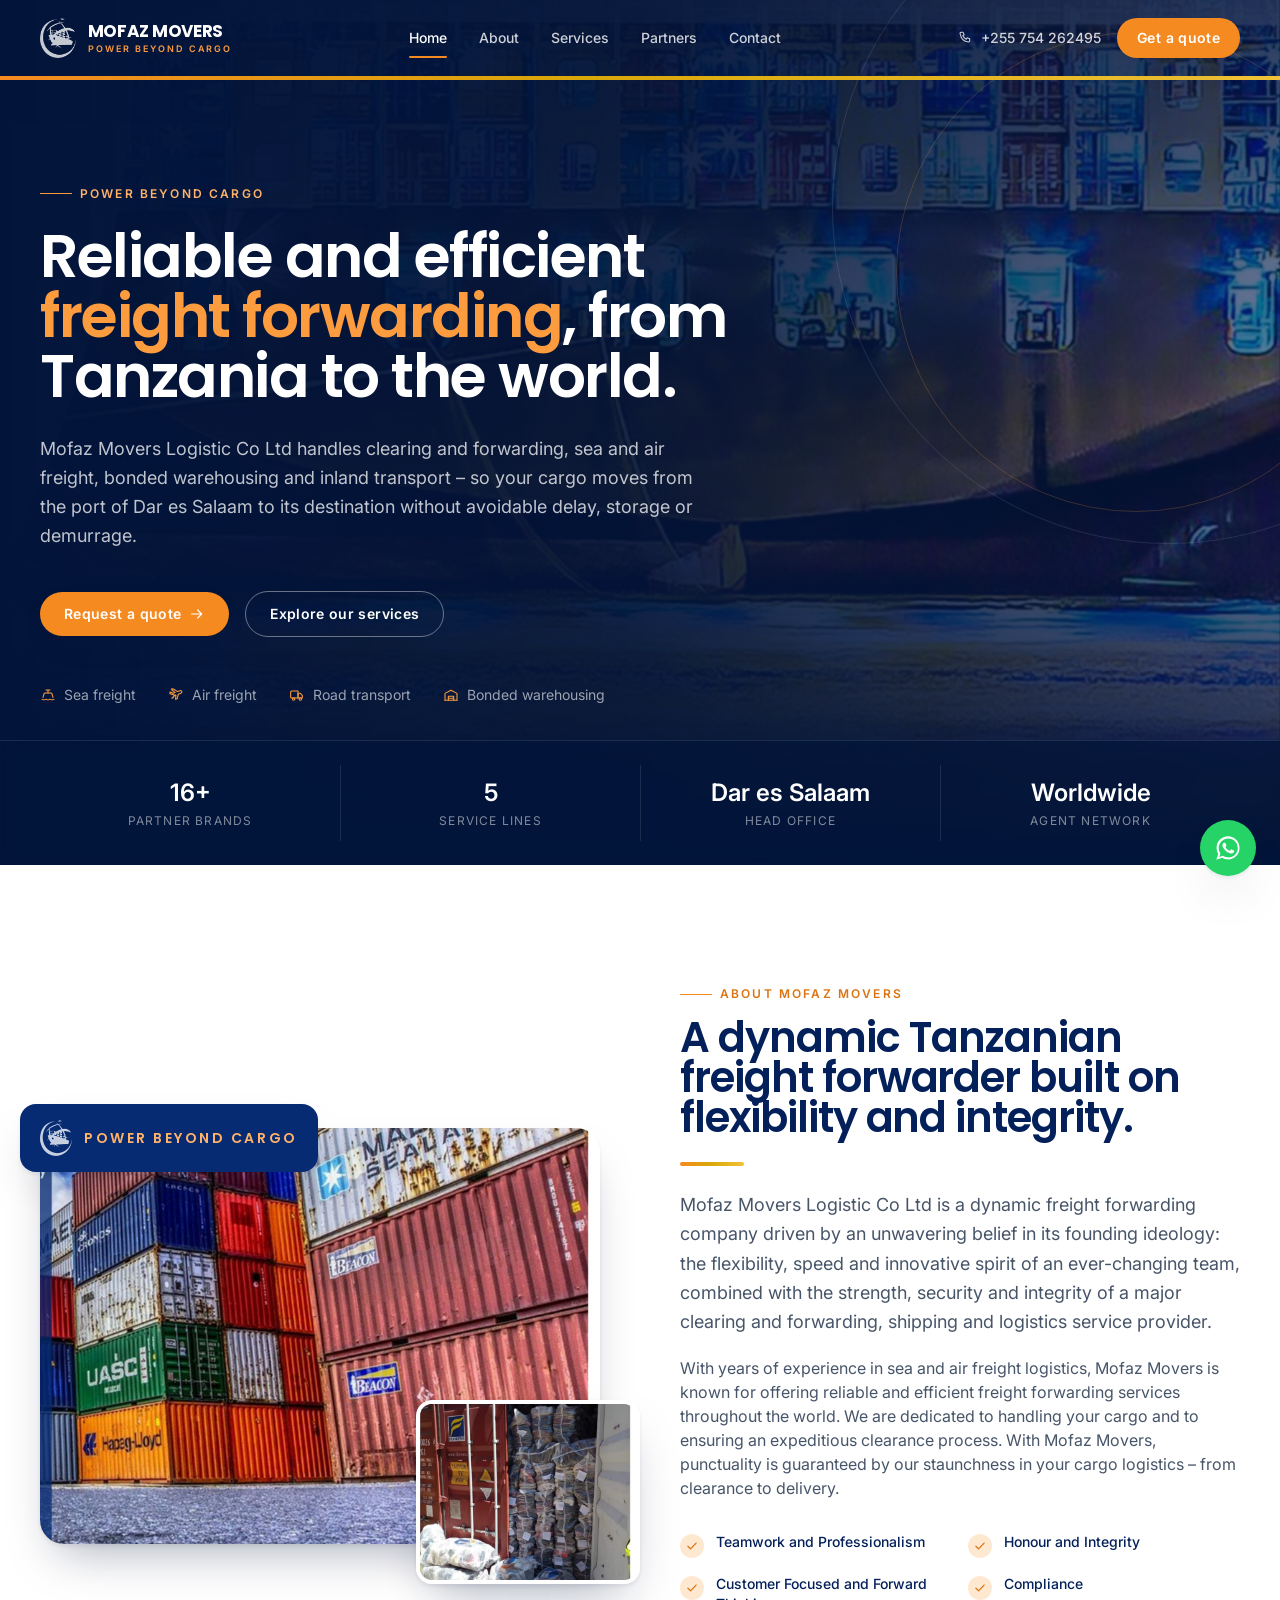
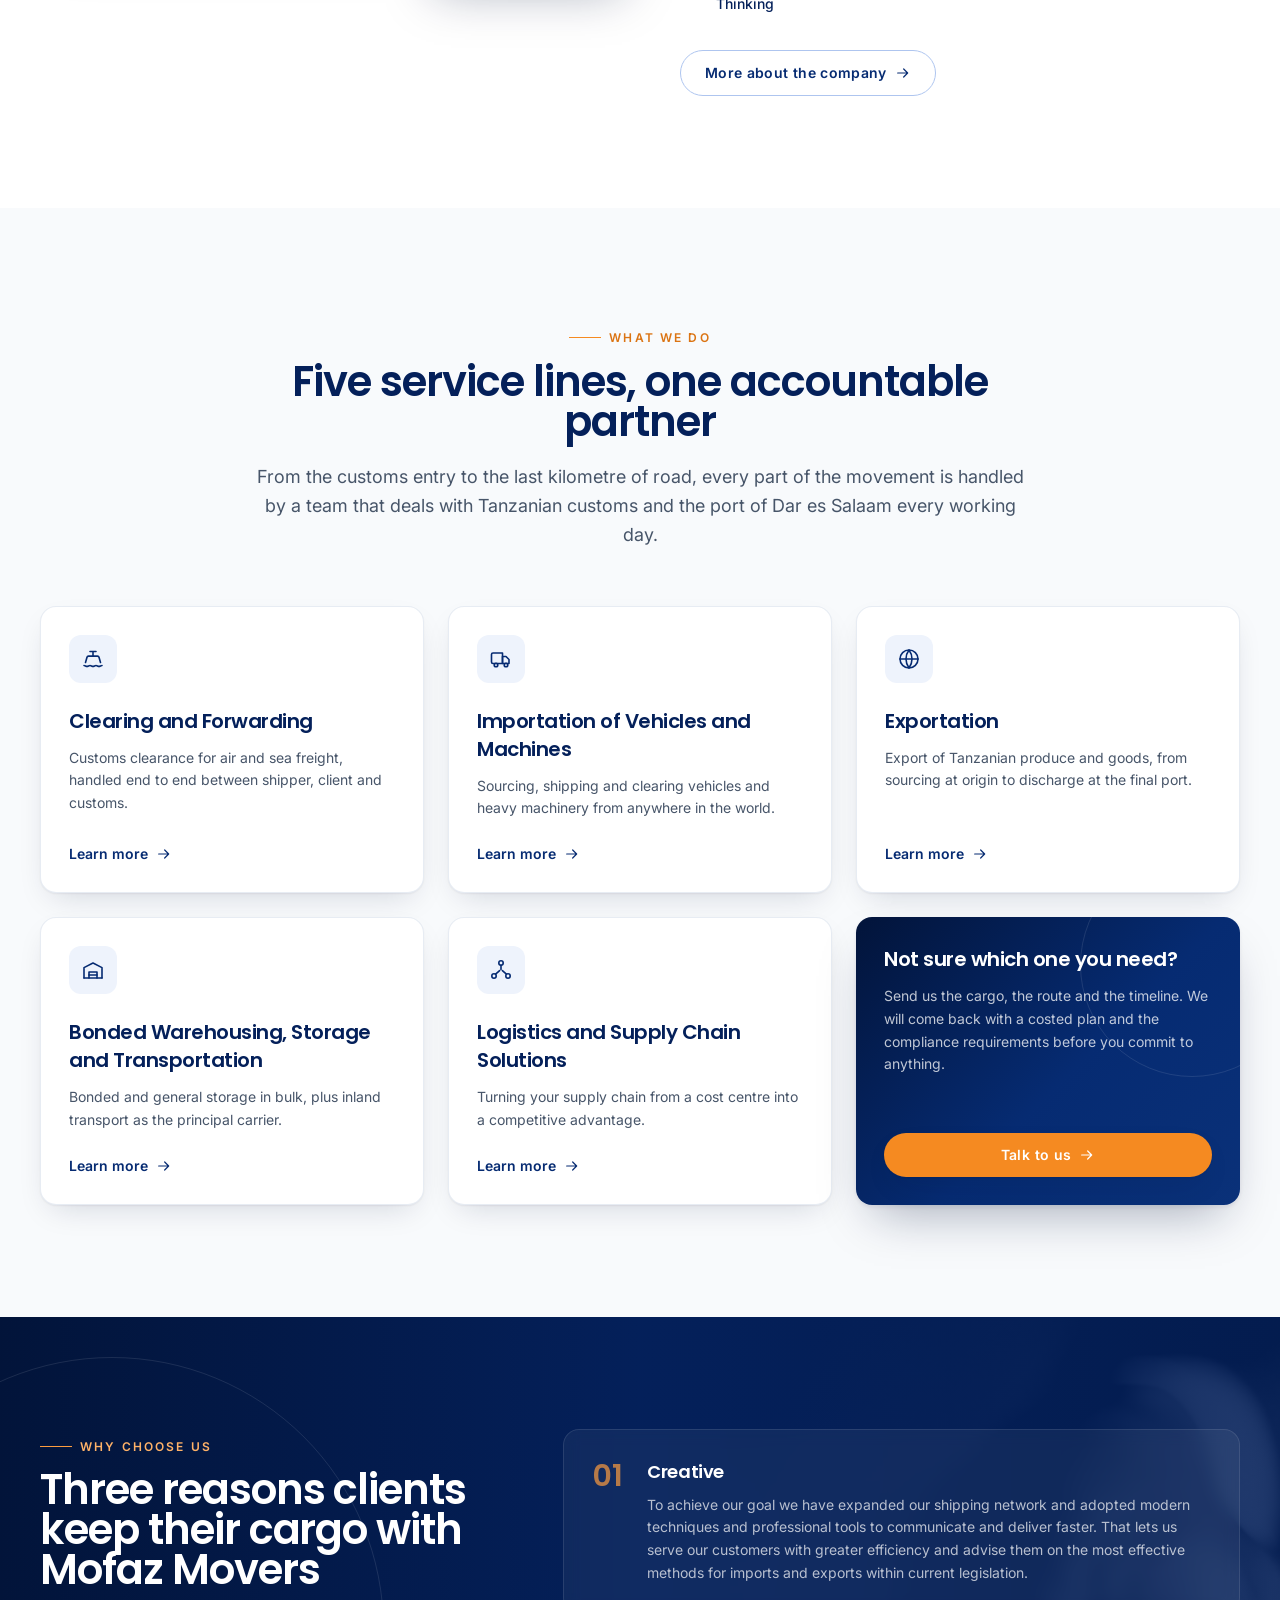
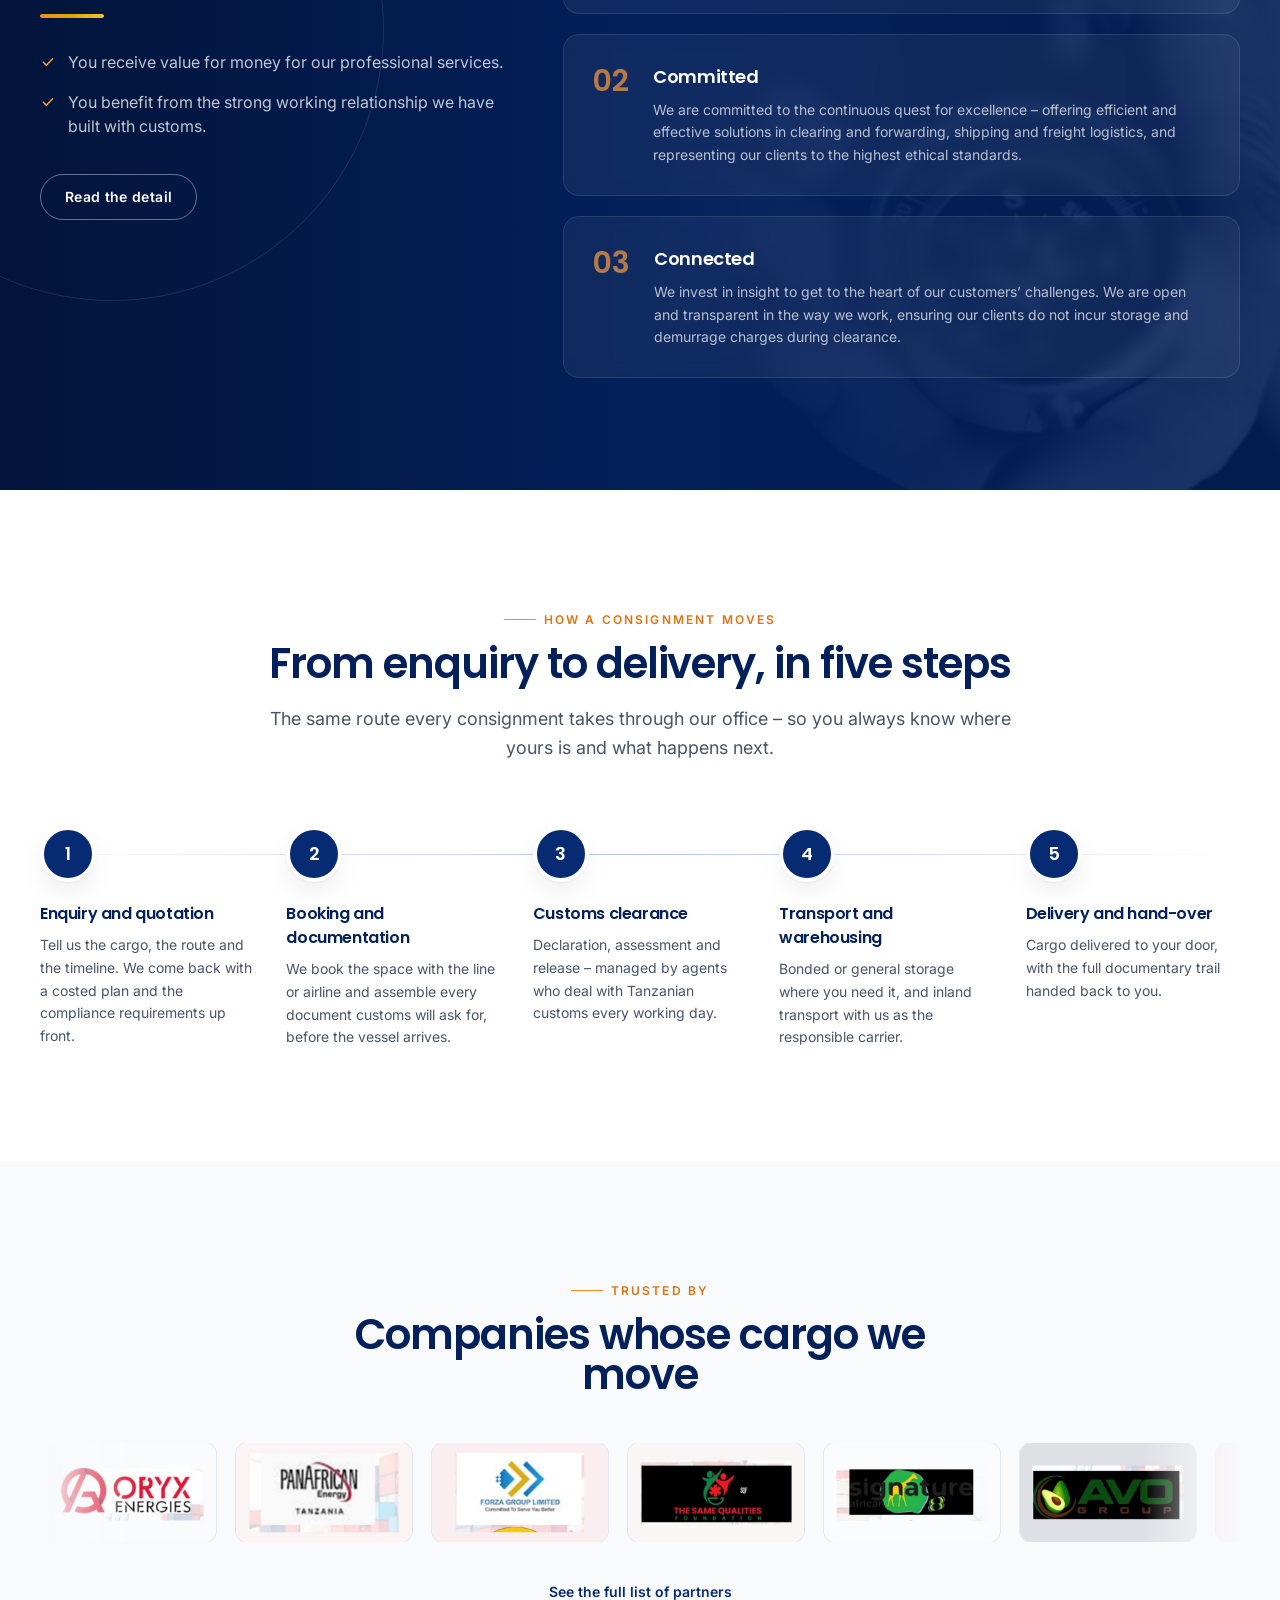
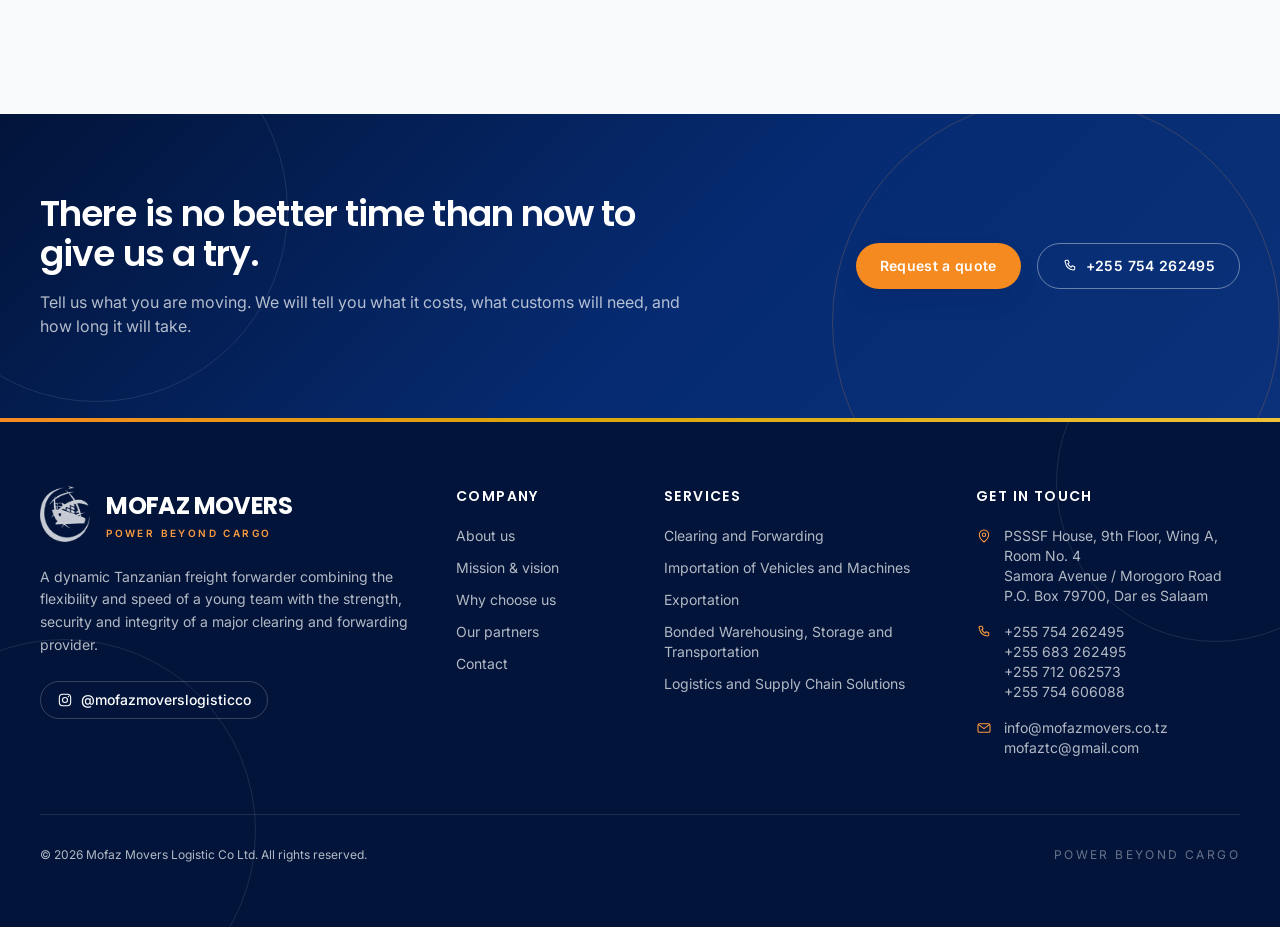
==== index.html @ 94cd4908 "Static company website for Mofaz Movers Logistic Co Ltd Plain HTML, CSS and JavaScript, ready to pub" ====
<!DOCTYPE html>
<html lang="en">
<head>
<meta charset="utf-8">
<meta name="viewport" content="width=device-width, initial-scale=1">
<title>Mofaz Movers Logistic Co Ltd | Power Beyond Cargo</title>
<meta name="description" content="Mofaz Movers Logistic Co Ltd - clearing and forwarding, vehicle and machinery imports, exports, bonded warehousing, transport and supply chain solutions from Dar es Salaam, Tanzania.">
<meta name="theme-color" content="#062B72">
<link rel="canonical" href="https://ruzoowzy.github.io/Mofaz-Movers-Company-Website/">

<meta property="og:type" content="website">
<meta property="og:site_name" content="Mofaz Movers Logistic Co Ltd">
<meta property="og:title" content="Mofaz Movers Logistic Co Ltd | Power Beyond Cargo">
<meta property="og:description" content="Mofaz Movers Logistic Co Ltd - clearing and forwarding, vehicle and machinery imports, exports, bonded warehousing, transport and supply chain solutions from Dar es Salaam, Tanzania.">
<meta property="og:image" content="https://ruzoowzy.github.io/Mofaz-Movers-Company-Website/images/hero-port.jpg">
<meta name="twitter:card" content="summary_large_image">

<link rel="icon" href="images/favicon.ico" sizes="any">
<link rel="apple-touch-icon" href="images/apple-touch-icon.png">

<link rel="preconnect" href="https://fonts.googleapis.com">
<link rel="preconnect" href="https://fonts.gstatic.com" crossorigin>
<link href="https://fonts.googleapis.com/css2?family=Inter:wght@400;500;600&family=Poppins:wght@500;600;700&display=swap" rel="stylesheet">

<!-- Marks the page as JavaScript-enabled, so the scroll-in animation in
     site.css can run. If this never executes, all content simply shows. -->
<script>document.documentElement.className += ' js';</script>

<link rel="stylesheet" href="css/site.css">
</head>
<body class="min-h-screen bg-white">

<svg xmlns="http://www.w3.org/2000/svg" class="hidden" aria-hidden="true" focusable="false">
    <symbol id="icon-ship" viewBox="0 0 24 24" fill="none" stroke="currentColor" stroke-width="1.6" stroke-linecap="round" stroke-linejoin="round">
        <path d="M3 18.5c1.2 0 1.8.9 3 .9s1.8-.9 3-.9 1.8.9 3 .9 1.8-.9 3-.9 1.8.9 3 .9 1.8-.9 3-.9"/>
        <path d="M4.5 15.5 6 10.2a1.5 1.5 0 0 1 1.44-1.1h9.12A1.5 1.5 0 0 1 18 10.2l1.5 5.3"/>
        <path d="M12 9V4.5M9 4.5h6"/>
    </symbol>

    <symbol id="icon-truck" viewBox="0 0 24 24" fill="none" stroke="currentColor" stroke-width="1.6" stroke-linecap="round" stroke-linejoin="round">
        <path d="M2.5 7.5A1.5 1.5 0 0 1 4 6h9.5v10.5H4A1.5 1.5 0 0 1 2.5 15z"/>
        <path d="M13.5 9.5H17l3 3V16.5h-6.5z"/>
        <circle cx="7" cy="18" r="1.8"/><circle cx="17" cy="18" r="1.8"/>
    </symbol>

    <symbol id="icon-plane" viewBox="0 0 24 24" fill="none" stroke="currentColor" stroke-width="1.6" stroke-linecap="round" stroke-linejoin="round">
        <path d="M10.5 12.5 3 10V7.6l2 .7 2.6 1.2 3-1.1-5-4.3V2.5l2.6.6 6 3.8 3.9-1.4a2 2 0 1 1 1.3 3.8l-3.9 1.4-1.6 6.9-2.5.9.5-6.4-3.1 1.2-1 2.7-2 .7z"/>
    </symbol>

    <symbol id="icon-globe" viewBox="0 0 24 24" fill="none" stroke="currentColor" stroke-width="1.6" stroke-linecap="round" stroke-linejoin="round">
        <circle cx="12" cy="12" r="9"/><path d="M3 12h18"/>
        <path d="M12 3a15 15 0 0 1 0 18 15 15 0 0 1 0-18z"/>
    </symbol>

    <symbol id="icon-warehouse" viewBox="0 0 24 24" fill="none" stroke="currentColor" stroke-width="1.6" stroke-linecap="round" stroke-linejoin="round">
        <path d="M3 20V9.6L12 5l9 4.6V20"/><path d="M3 20h18"/>
        <path d="M8 20v-6h8v6"/><path d="M8 17h8"/>
    </symbol>

    <symbol id="icon-network" viewBox="0 0 24 24" fill="none" stroke="currentColor" stroke-width="1.6" stroke-linecap="round" stroke-linejoin="round">
        <circle cx="12" cy="5" r="2.2"/><circle cx="5" cy="18" r="2.2"/><circle cx="19" cy="18" r="2.2"/>
        <path d="M12 7.2v4.3M10.6 12.6 6.6 16.2M13.4 12.6l4 3.6"/>
    </symbol>

    <symbol id="icon-users" viewBox="0 0 24 24" fill="none" stroke="currentColor" stroke-width="1.6" stroke-linecap="round" stroke-linejoin="round">
        <circle cx="9" cy="8" r="3.2"/><path d="M3 19.5c0-3.1 2.7-5 6-5s6 1.9 6 5"/>
        <path d="M16 5.6a3.2 3.2 0 0 1 0 6.2M17.5 14.8c2.1.6 3.5 2.2 3.5 4.7"/>
    </symbol>

    <symbol id="icon-shield" viewBox="0 0 24 24" fill="none" stroke="currentColor" stroke-width="1.6" stroke-linecap="round" stroke-linejoin="round">
        <path d="M12 3 5 6v5.4c0 4.2 2.8 7.6 7 9.6 4.2-2 7-5.4 7-9.6V6z"/><path d="m9.2 12 2 2 3.6-3.8"/>
    </symbol>

    <symbol id="icon-compass" viewBox="0 0 24 24" fill="none" stroke="currentColor" stroke-width="1.6" stroke-linecap="round" stroke-linejoin="round">
        <circle cx="12" cy="12" r="9"/><path d="m15 9-1.8 4.2L9 15l1.8-4.2z"/>
    </symbol>

    <symbol id="icon-check" viewBox="0 0 24 24" fill="none" stroke="currentColor" stroke-width="1.6" stroke-linecap="round" stroke-linejoin="round">
        <circle cx="12" cy="12" r="9"/><path d="m8.4 12.2 2.4 2.4 4.8-5"/>
    </symbol>

    <symbol id="icon-check-bare" viewBox="0 0 24 24" fill="none" stroke="currentColor" stroke-width="2.2" stroke-linecap="round" stroke-linejoin="round">
        <path d="m5 12.5 4.5 4.5L19 7"/>
    </symbol>

    <symbol id="icon-arrow-right" viewBox="0 0 24 24" fill="none" stroke="currentColor" stroke-width="1.8" stroke-linecap="round" stroke-linejoin="round">
        <path d="M4 12h15M13 6l6 6-6 6"/>
    </symbol>

    <symbol id="icon-phone" viewBox="0 0 24 24" fill="none" stroke="currentColor" stroke-width="1.6" stroke-linecap="round" stroke-linejoin="round">
        <path d="M6.2 3.5h3l1.5 3.8-2 1.4a11 11 0 0 0 5.1 5.1l1.4-2 3.8 1.5v3a1.7 1.7 0 0 1-1.9 1.7C10.4 17.4 6 13 5 6.4a1.7 1.7 0 0 1 1.2-2.9z"/>
    </symbol>

    <symbol id="icon-mail" viewBox="0 0 24 24" fill="none" stroke="currentColor" stroke-width="1.6" stroke-linecap="round" stroke-linejoin="round">
        <rect x="3" y="5.5" width="18" height="13" rx="2"/><path d="m3.8 7 8.2 6 8.2-6"/>
    </symbol>

    <symbol id="icon-pin" viewBox="0 0 24 24" fill="none" stroke="currentColor" stroke-width="1.6" stroke-linecap="round" stroke-linejoin="round">
        <path d="M12 21s7-5.6 7-11a7 7 0 1 0-14 0c0 5.4 7 11 7 11z"/><circle cx="12" cy="10" r="2.6"/>
    </symbol>

    <symbol id="icon-clock" viewBox="0 0 24 24" fill="none" stroke="currentColor" stroke-width="1.6" stroke-linecap="round" stroke-linejoin="round">
        <circle cx="12" cy="12" r="9"/><path d="M12 7v5.3l3.4 2"/>
    </symbol>

    <symbol id="icon-menu" viewBox="0 0 24 24" fill="none" stroke="currentColor" stroke-width="1.8" stroke-linecap="round">
        <path d="M4 7h16M4 12h16M4 17h16"/>
    </symbol>

    <symbol id="icon-close" viewBox="0 0 24 24" fill="none" stroke="currentColor" stroke-width="1.8" stroke-linecap="round">
        <path d="M6 6l12 12M18 6 6 18"/>
    </symbol>

    <symbol id="icon-instagram" viewBox="0 0 24 24" fill="none" stroke="currentColor" stroke-width="1.6" stroke-linecap="round" stroke-linejoin="round">
        <rect x="3.5" y="3.5" width="17" height="17" rx="5"/><circle cx="12" cy="12" r="3.8"/><circle cx="17.2" cy="6.8" r="1" fill="currentColor" stroke="none"/>
    </symbol>

    <symbol id="icon-whatsapp" viewBox="0 0 24 24" fill="currentColor">
        <path d="M12.04 2C6.6 2 2.2 6.4 2.2 11.84c0 1.94.52 3.76 1.44 5.32L2 22l4.98-1.6a9.8 9.8 0 0 0 5.06 1.4h.01c5.43 0 9.84-4.4 9.84-9.84C21.89 6.4 17.47 2 12.04 2m0 17.96h-.01a8.2 8.2 0 0 1-4.16-1.14l-.3-.18-3.1 1 1.02-3.02-.2-.31a8.15 8.15 0 0 1-1.25-4.36c0-4.51 3.68-8.18 8.2-8.18 2.19 0 4.25.85 5.8 2.4a8.14 8.14 0 0 1 2.4 5.79c0 4.51-3.68 8.18-8.2 8.18m4.5-6.13c-.25-.13-1.46-.72-1.68-.8-.23-.09-.39-.13-.56.12s-.64.8-.79.97c-.14.16-.29.19-.54.06a6.7 6.7 0 0 1-1.97-1.22 7.4 7.4 0 0 1-1.36-1.7c-.15-.24-.02-.38.11-.5.11-.12.25-.29.37-.44.13-.15.17-.25.25-.42.09-.16.05-.31-.02-.43-.06-.13-.55-1.34-.76-1.83-.2-.48-.4-.42-.55-.42h-.48c-.16 0-.43.06-.65.31-.23.25-.86.84-.86 2.05s.88 2.38 1 2.54c.13.17 1.74 2.65 4.2 3.71.59.26 1.05.4 1.4.52.6.19 1.14.16 1.57.1.48-.07 1.47-.6 1.68-1.18.2-.58.2-1.08.15-1.18-.06-.11-.23-.17-.48-.29"/>
    </symbol>

    <symbol id="icon-boxes" viewBox="0 0 24 24" fill="none" stroke="currentColor" stroke-width="1.6" stroke-linecap="round" stroke-linejoin="round">
        <path d="M4 8.6 8.5 6.4 13 8.6v4.9L8.5 15.7 4 13.5z"/><path d="M11 15.4l4.5-2.2 4.5 2.2v4.9l-4.5 2.2-4.5-2.2z" transform="translate(0 -2.6)"/>
        <path d="M8.5 11 4 8.6M8.5 11l4.5-2.4M8.5 11v4.7"/>
    </symbol>

    <symbol id="icon-doc" viewBox="0 0 24 24" fill="none" stroke="currentColor" stroke-width="1.6" stroke-linecap="round" stroke-linejoin="round">
        <path d="M14 3H7a2 2 0 0 0-2 2v14a2 2 0 0 0 2 2h10a2 2 0 0 0 2-2V8z"/><path d="M14 3v5h5M9 13h6M9 16.5h4"/>
    </symbol>
</svg>

<a href="#main" class="sr-only focus:not-sr-only focus:fixed focus:left-4 focus:top-4 focus:z-[100] focus:rounded-full focus:bg-navy-900 focus:px-5 focus:py-3 focus:text-sm focus:font-semibold focus:text-white">Skip to content</a>

<!-- ============================ HEADER ============================ -->
<header id="siteHeader" data-transparent="true"
        class="fixed inset-x-0 top-0 z-50 transition-all duration-300 bg-transparent">
  <div class="container">
    <div class="flex h-[76px] items-center justify-between gap-6">

      <a href="index.html" class="flex shrink-0 items-center gap-3" aria-label="Mofaz Movers Logistic Co Ltd home">
        <img src="images/mark-white.png" alt="" aria-hidden="true" class="h-10 w-auto" width="256" height="286">
        <span class="leading-none">
          <span class="block font-display text-[17px] font-bold tracking-tight text-white">MOFAZ MOVERS</span>
          <span class="mt-1 block text-[9px] font-semibold uppercase tracking-[.22em] text-cargo-400">Power Beyond Cargo</span>
        </span>
      </a>

      <nav class="hidden items-center gap-8 lg:flex" aria-label="Primary">
          <a href="index.html" class="nav-link is-active text-white">Home</a>
          <a href="about.html" class="nav-link text-white/80 hover:text-white">About</a>
          <a href="services.html" class="nav-link text-white/80 hover:text-white">Services</a>
          <a href="about.html#partners" class="nav-link text-white/80 hover:text-white">Partners</a>
          <a href="contact.html" class="nav-link text-white/80 hover:text-white">Contact</a>
      </nav>

      <div class="hidden items-center gap-4 lg:flex">
        <a href="tel:+255754262495" class="flex items-center gap-2 text-sm font-medium text-white/80 transition hover:text-white">
          <svg class="h-4 w-4"><use href="#icon-phone"></use></svg>+255 754 262495
        </a>
        <a href="contact.html#quote" class="btn-primary !px-5 !py-2.5">Get a quote</a>
      </div>

      <button type="button" id="navToggle"
              class="grid h-11 w-11 place-items-center rounded-lg text-white transition hover:bg-white/10 lg:hidden"
              aria-controls="mobileNav" aria-expanded="false" aria-label="Open menu">
        <svg class="h-6 w-6"><use href="#icon-menu"></use></svg>
      </button>

    </div>
  </div>
  <div class="gold-rule opacity-0 transition-opacity duration-300" id="headerRule"></div>
</header>

<!-- ========================== MOBILE NAV ========================== -->
<div id="mobileNav" class="fixed inset-0 z-[60] hidden lg:hidden" role="dialog" aria-modal="true" aria-label="Menu">
  <div class="absolute inset-0 bg-navy-950/70 backdrop-blur-sm" data-close-nav></div>
  <div id="mobileNavPanel" class="absolute right-0 top-0 flex h-full w-[85%] max-w-sm translate-x-full flex-col bg-navy-900 shadow-2xl transition-transform duration-300">
    <div class="flex items-center justify-between border-b border-white/10 px-6 py-5">
      <span class="flex items-center gap-3">
        <img src="images/mark-white.png" alt="" aria-hidden="true" class="h-9 w-auto">
        <span class="font-display text-base font-bold tracking-tight text-white">MOFAZ MOVERS</span>
      </span>
      <button type="button" class="grid h-10 w-10 place-items-center rounded-lg text-white hover:bg-white/10" data-close-nav aria-label="Close menu">
        <svg class="h-6 w-6"><use href="#icon-close"></use></svg>
      </button>
    </div>
    <nav class="flex-1 overflow-y-auto px-6 py-6" aria-label="Mobile">
      <ul class="space-y-1 text-white">
            <li><a href="index.html" class="block rounded-lg px-4 py-3 text-base font-medium hover:bg-white/10">Home</a></li>
            <li><a href="about.html" class="block rounded-lg px-4 py-3 text-base font-medium hover:bg-white/10">About us</a></li>
            <li><a href="services.html" class="block rounded-lg px-4 py-3 text-base font-medium hover:bg-white/10">Our services</a></li>
            <li><a href="about.html#partners" class="block rounded-lg px-4 py-3 text-base font-medium hover:bg-white/10">Our partners</a></li>
            <li><a href="contact.html" class="block rounded-lg px-4 py-3 text-base font-medium hover:bg-white/10">Contact</a></li>
      </ul>
      <a href="contact.html#quote" class="btn-primary mt-8 w-full">Get a quote</a>
      <div class="mt-8 space-y-3 border-t border-white/10 pt-6 text-sm text-white/70">
            <a href="tel:+255754262495" class="flex items-center gap-3 hover:text-white">
              <svg class="h-4 w-4"><use href="#icon-phone"></use></svg>+255 754 262495
            </a>
            <a href="tel:+255683262495" class="flex items-center gap-3 hover:text-white">
              <svg class="h-4 w-4"><use href="#icon-phone"></use></svg>+255 683 262495
            </a>
        <a href="mailto:info@mofazmovers.co.tz" class="flex items-center gap-3 hover:text-white">
          <svg class="h-4 w-4"><use href="#icon-mail"></use></svg>info@mofazmovers.co.tz
        </a>
      </div>
    </nav>
  </div>
</div>

<main id="main">

<!-- ============================= HERO ============================= -->
<section class="relative isolate flex min-h-[88vh] flex-col justify-center overflow-hidden bg-navy-950 lg:min-h-[92vh]">
  <img src="images/hero-port.jpg" alt="Container vessel alongside at berth" aria-hidden="true"
       class="absolute inset-0 -z-20 h-full w-full object-cover object-center animate-slow-zoom">
  <div class="absolute inset-0 -z-10 bg-gradient-to-r from-navy-950 via-navy-950/90 to-navy-900/50"></div>
  <div class="absolute inset-0 -z-10 bg-gradient-to-t from-navy-950 via-transparent to-navy-950/70"></div>

  <div class="arc-motif right-[-14rem] top-[-8rem] h-[42rem] w-[42rem] border-white/10"></div>
  <div class="arc-motif right-[-6rem] top-[2rem] h-[30rem] w-[30rem] border-cargo-400/20"></div>

  <div class="container relative w-full pb-16 pt-32 sm:pt-36 lg:pb-40 lg:pt-44">
    <div class="max-w-3xl">
      <p class="eyebrow eyebrow-light reveal">Power Beyond Cargo</p>

      <h1 class="reveal mt-6 font-display text-4xl leading-[1.08] text-white text-balance sm:text-5xl lg:text-6xl" data-delay="80">
        Reliable and efficient <span class="text-cargo-400">freight forwarding</span>, from Tanzania to the world.
      </h1>

      <p class="reveal mt-7 max-w-2xl text-lg leading-relaxed text-white/75" data-delay="160">
        Mofaz Movers Logistic Co Ltd handles clearing and forwarding, sea and air freight, bonded warehousing
        and inland transport &ndash; so your cargo moves from the port of Dar es Salaam to its destination
        without avoidable delay, storage or demurrage.
      </p>

      <div class="reveal mt-10 flex flex-wrap items-center gap-4" data-delay="240">
        <a href="contact.html#quote" class="btn-primary">Request a quote <svg class="h-4 w-4"><use href="#icon-arrow-right"></use></svg></a>
        <a href="services.html" class="btn-outline">Explore our services</a>
      </div>

      <div class="reveal mt-12 flex flex-wrap items-center gap-x-8 gap-y-4 text-sm text-white/60" data-delay="320">
        <span class="flex items-center gap-2"><svg class="h-4 w-4 text-cargo-400"><use href="#icon-ship"></use></svg>Sea freight</span>
        <span class="flex items-center gap-2"><svg class="h-4 w-4 text-cargo-400"><use href="#icon-plane"></use></svg>Air freight</span>
        <span class="flex items-center gap-2"><svg class="h-4 w-4 text-cargo-400"><use href="#icon-truck"></use></svg>Road transport</span>
        <span class="flex items-center gap-2"><svg class="h-4 w-4 text-cargo-400"><use href="#icon-warehouse"></use></svg>Bonded warehousing</span>
      </div>
    </div>
  </div>

  <div class="relative w-full border-t border-white/10 bg-navy-950/70 backdrop-blur lg:absolute lg:inset-x-0 lg:bottom-0">
    <div class="container">
      <dl class="grid grid-cols-2 divide-white/10 py-6 sm:divide-x lg:grid-cols-4">
        <div class="px-2 py-3 text-center sm:px-6">
          <dt class="text-2xl font-semibold text-white"><span data-count="16" data-suffix="+">16+</span></dt>
          <dd class="mt-1 text-xs uppercase tracking-widest text-white/50">Partner brands</dd>
        </div>
        <div class="px-2 py-3 text-center sm:px-6">
          <dt class="text-2xl font-semibold text-white"><span data-count="5">5</span></dt>
          <dd class="mt-1 text-xs uppercase tracking-widest text-white/50">Service lines</dd>
        </div>
        <div class="px-2 py-3 text-center sm:px-6">
          <dt class="text-2xl font-semibold text-white">Dar es Salaam</dt>
          <dd class="mt-1 text-xs uppercase tracking-widest text-white/50">Head office</dd>
        </div>
        <div class="px-2 py-3 text-center sm:px-6">
          <dt class="text-2xl font-semibold text-white">Worldwide</dt>
          <dd class="mt-1 text-xs uppercase tracking-widest text-white/50">Agent network</dd>
        </div>
      </dl>
    </div>
  </div>
</section>

<!-- ============================ ABOUT ============================ -->
<section class="section bg-white">
  <div class="container">
    <div class="grid items-center gap-14 lg:grid-cols-2 lg:gap-20">

      <div class="reveal relative">
        <div class="overflow-hidden rounded-3xl shadow-lift">
          <img src="images/containers-stack.jpg" alt="Stacked shipping containers awaiting clearance" class="h-[26rem] w-full object-cover" loading="lazy">
        </div>
        <div class="absolute -bottom-10 -right-4 hidden w-56 overflow-hidden rounded-2xl border-4 border-white shadow-lift sm:block lg:-right-10">
          <img src="images/cargo-loaded.jpg" alt="Consignment loaded and secured inside a container" class="h-44 w-full object-cover" loading="lazy">
        </div>
        <div class="absolute -left-5 -top-6 hidden items-center gap-3 rounded-2xl bg-navy-800 px-5 py-4 text-white shadow-lift lg:flex">
          <img src="images/mark-white.png" alt="" aria-hidden="true" class="h-9 w-auto">
          <span class="font-display text-sm font-semibold uppercase tracking-[.18em] text-cargo-300">Power Beyond Cargo</span>
        </div>
      </div>

      <div class="reveal" data-delay="120">
        <p class="eyebrow">About Mofaz Movers</p>
        <h2 class="section-title">A dynamic Tanzanian freight forwarder built on flexibility and integrity.</h2>
        <span class="gold-tick mt-6"></span>

        <p class="lead mt-6">Mofaz Movers Logistic Co Ltd is a dynamic freight forwarding company driven by an unwavering belief in its founding ideology: the flexibility, speed and innovative spirit of an ever-changing team, combined with the strength, security and integrity of a major clearing and forwarding, shipping and logistics service provider.</p>
        <p class="mt-5 text-slate-600">With years of experience in sea and air freight logistics, Mofaz Movers is known for offering reliable and efficient freight forwarding services throughout the world. We are dedicated to handling your cargo and to ensuring an expeditious clearance process. With Mofaz Movers, punctuality is guaranteed by our staunchness in your cargo logistics &ndash; from clearance to delivery.</p>

        <ul class="mt-8 grid gap-4 sm:grid-cols-2">
            <li class="flex items-start gap-3">
              <span class="mt-0.5 grid h-6 w-6 shrink-0 place-items-center rounded-full bg-cargo-100 text-cargo-600">
                <svg class="h-3.5 w-3.5"><use href="#icon-check-bare"></use></svg>
              </span>
              <span class="text-sm font-medium text-navy-900">Teamwork and Professionalism</span>
            </li>
            <li class="flex items-start gap-3">
              <span class="mt-0.5 grid h-6 w-6 shrink-0 place-items-center rounded-full bg-cargo-100 text-cargo-600">
                <svg class="h-3.5 w-3.5"><use href="#icon-check-bare"></use></svg>
              </span>
              <span class="text-sm font-medium text-navy-900">Honour and Integrity</span>
            </li>
            <li class="flex items-start gap-3">
              <span class="mt-0.5 grid h-6 w-6 shrink-0 place-items-center rounded-full bg-cargo-100 text-cargo-600">
                <svg class="h-3.5 w-3.5"><use href="#icon-check-bare"></use></svg>
              </span>
              <span class="text-sm font-medium text-navy-900">Customer Focused and Forward Thinking</span>
            </li>
            <li class="flex items-start gap-3">
              <span class="mt-0.5 grid h-6 w-6 shrink-0 place-items-center rounded-full bg-cargo-100 text-cargo-600">
                <svg class="h-3.5 w-3.5"><use href="#icon-check-bare"></use></svg>
              </span>
              <span class="text-sm font-medium text-navy-900">Compliance</span>
            </li>
        </ul>

        <a href="about.html" class="btn-ghost mt-9">More about the company <svg class="h-4 w-4"><use href="#icon-arrow-right"></use></svg></a>
      </div>

    </div>
  </div>
</section>

<!-- =========================== SERVICES =========================== -->
<section class="section bg-slate-50">
  <div class="container">
    <div class="reveal mx-auto max-w-3xl text-center">
      <p class="eyebrow justify-center">What we do</p>
      <h2 class="section-title">Five service lines, one accountable partner</h2>
      <p class="lead mt-5">
        From the customs entry to the last kilometre of road, every part of the movement is handled by a team
        that deals with Tanzanian customs and the port of Dar es Salaam every working day.
      </p>
    </div>

    <div class="mt-14 grid gap-6 md:grid-cols-2 lg:grid-cols-3">
        <article class="card reveal group flex flex-col" data-delay="0">
          <span class="icon-badge"><svg class="h-6 w-6"><use href="#icon-ship"></use></svg></span>
          <h3 class="mt-6 font-display text-xl">Clearing and Forwarding</h3>
          <p class="mt-3 flex-1 text-sm leading-relaxed text-slate-600">Customs clearance for air and sea freight, handled end to end between shipper, client and customs.</p>
          <a href="services.html#clearing-and-forwarding" class="mt-6 inline-flex items-center gap-2 text-sm font-semibold text-navy-800 transition group-hover:gap-3 group-hover:text-cargo-600">
            Learn more <svg class="h-4 w-4"><use href="#icon-arrow-right"></use></svg>
          </a>
        </article>
        <article class="card reveal group flex flex-col" data-delay="70">
          <span class="icon-badge"><svg class="h-6 w-6"><use href="#icon-truck"></use></svg></span>
          <h3 class="mt-6 font-display text-xl">Importation of Vehicles and Machines</h3>
          <p class="mt-3 flex-1 text-sm leading-relaxed text-slate-600">Sourcing, shipping and clearing vehicles and heavy machinery from anywhere in the world.</p>
          <a href="services.html#vehicle-and-machinery-imports" class="mt-6 inline-flex items-center gap-2 text-sm font-semibold text-navy-800 transition group-hover:gap-3 group-hover:text-cargo-600">
            Learn more <svg class="h-4 w-4"><use href="#icon-arrow-right"></use></svg>
          </a>
        </article>
        <article class="card reveal group flex flex-col" data-delay="140">
          <span class="icon-badge"><svg class="h-6 w-6"><use href="#icon-globe"></use></svg></span>
          <h3 class="mt-6 font-display text-xl">Exportation</h3>
          <p class="mt-3 flex-1 text-sm leading-relaxed text-slate-600">Export of Tanzanian produce and goods, from sourcing at origin to discharge at the final port.</p>
          <a href="services.html#exportation" class="mt-6 inline-flex items-center gap-2 text-sm font-semibold text-navy-800 transition group-hover:gap-3 group-hover:text-cargo-600">
            Learn more <svg class="h-4 w-4"><use href="#icon-arrow-right"></use></svg>
          </a>
        </article>
        <article class="card reveal group flex flex-col" data-delay="210">
          <span class="icon-badge"><svg class="h-6 w-6"><use href="#icon-warehouse"></use></svg></span>
          <h3 class="mt-6 font-display text-xl">Bonded Warehousing, Storage and Transportation</h3>
          <p class="mt-3 flex-1 text-sm leading-relaxed text-slate-600">Bonded and general storage in bulk, plus inland transport as the principal carrier.</p>
          <a href="services.html#warehousing-and-transport" class="mt-6 inline-flex items-center gap-2 text-sm font-semibold text-navy-800 transition group-hover:gap-3 group-hover:text-cargo-600">
            Learn more <svg class="h-4 w-4"><use href="#icon-arrow-right"></use></svg>
          </a>
        </article>
        <article class="card reveal group flex flex-col" data-delay="280">
          <span class="icon-badge"><svg class="h-6 w-6"><use href="#icon-network"></use></svg></span>
          <h3 class="mt-6 font-display text-xl">Logistics and Supply Chain Solutions</h3>
          <p class="mt-3 flex-1 text-sm leading-relaxed text-slate-600">Turning your supply chain from a cost centre into a competitive advantage.</p>
          <a href="services.html#logistics-and-supply-chain" class="mt-6 inline-flex items-center gap-2 text-sm font-semibold text-navy-800 transition group-hover:gap-3 group-hover:text-cargo-600">
            Learn more <svg class="h-4 w-4"><use href="#icon-arrow-right"></use></svg>
          </a>
        </article>

      <article class="reveal relative flex flex-col justify-between overflow-hidden rounded-2xl bg-navy-sheen p-7 text-white shadow-lift" data-delay="350">
        <div class="arc-motif -right-16 -top-16 h-56 w-56"></div>
        <div class="relative">
          <h3 class="font-display text-xl text-white">Not sure which one you need?</h3>
          <p class="mt-3 text-sm leading-relaxed text-white/75">
            Send us the cargo, the route and the timeline. We will come back with a costed plan and the
            compliance requirements before you commit to anything.
          </p>
        </div>
        <a href="contact.html#quote" class="btn-primary relative mt-8 w-full">Talk to us <svg class="h-4 w-4"><use href="#icon-arrow-right"></use></svg></a>
      </article>
    </div>
  </div>
</section>

<!-- ============================ WHY US ============================ -->
<section class="relative isolate overflow-hidden bg-navy-900 py-20 lg:py-28">
  <img src="images/compass.jpg" alt="" aria-hidden="true" class="absolute inset-y-0 right-0 -z-20 hidden h-full w-1/2 object-cover opacity-30 lg:block" loading="lazy">
  <div class="absolute inset-0 -z-10 bg-gradient-to-r from-navy-950 via-navy-900 to-navy-900/60"></div>
  <div class="arc-motif -left-40 top-10 h-[34rem] w-[34rem]"></div>

  <div class="container relative">
    <div class="grid gap-14 lg:grid-cols-12">

      <div class="reveal lg:col-span-5">
        <p class="eyebrow eyebrow-light">Why choose us</p>
        <h2 class="section-title text-white">Three reasons clients keep their cargo with Mofaz Movers</h2>
        <span class="gold-tick mt-6"></span>
        <ul class="mt-8 space-y-4 text-white/75">
          <li class="flex items-start gap-3">
            <svg class="mt-1 h-4 w-4 shrink-0 text-cargo-400"><use href="#icon-check-bare"></use></svg>
            <span>You receive value for money for our professional services.</span>
          </li>
          <li class="flex items-start gap-3">
            <svg class="mt-1 h-4 w-4 shrink-0 text-cargo-400"><use href="#icon-check-bare"></use></svg>
            <span>You benefit from the strong working relationship we have built with customs.</span>
          </li>
        </ul>
        <a href="about.html#why-us" class="btn-outline mt-9">Read the detail</a>
      </div>

      <div class="lg:col-span-7">
        <div class="grid gap-5">
          <div class="card-dark reveal flex gap-6" data-delay="0">
            <span class="font-display text-3xl font-semibold text-cargo-400/70">01</span>
            <div>
              <h3 class="font-display text-lg text-white">Creative</h3>
              <p class="mt-2 text-sm leading-relaxed text-white/70">To achieve our goal we have expanded our shipping network and adopted modern techniques and professional tools to communicate and deliver faster. That lets us serve our customers with greater efficiency and advise them on the most effective methods for imports and exports within current legislation.</p>
            </div>
          </div>
          <div class="card-dark reveal flex gap-6" data-delay="90">
            <span class="font-display text-3xl font-semibold text-cargo-400/70">02</span>
            <div>
              <h3 class="font-display text-lg text-white">Committed</h3>
              <p class="mt-2 text-sm leading-relaxed text-white/70">We are committed to the continuous quest for excellence &ndash; offering efficient and effective solutions in clearing and forwarding, shipping and freight logistics, and representing our clients to the highest ethical standards.</p>
            </div>
          </div>
          <div class="card-dark reveal flex gap-6" data-delay="180">
            <span class="font-display text-3xl font-semibold text-cargo-400/70">03</span>
            <div>
              <h3 class="font-display text-lg text-white">Connected</h3>
              <p class="mt-2 text-sm leading-relaxed text-white/70">We invest in insight to get to the heart of our customers&rsquo; challenges. We are open and transparent in the way we work, ensuring our clients do not incur storage and demurrage charges during clearance.</p>
            </div>
          </div>
        </div>
      </div>

    </div>
  </div>
</section>

<!-- ============================ PROCESS ============================ -->
<section class="section bg-white">
  <div class="container">
    <div class="reveal mx-auto max-w-3xl text-center">
      <p class="eyebrow justify-center">How a consignment moves</p>
      <h2 class="section-title">From enquiry to delivery, in five steps</h2>
      <p class="lead mt-5">The same route every consignment takes through our office &ndash; so you always know where yours is and what happens next.</p>
    </div>

    <ol class="relative mt-16 grid gap-8 md:grid-cols-3 lg:grid-cols-5">
      <span class="absolute left-0 right-0 top-7 hidden h-px bg-gradient-to-r from-transparent via-navy-200 to-transparent lg:block" aria-hidden="true"></span>
        <li class="reveal relative text-center lg:text-left" data-delay="0">
          <span class="relative z-10 mx-auto grid h-14 w-14 place-items-center rounded-full border-4 border-white bg-navy-800 font-display text-lg font-semibold text-white shadow-card lg:mx-0">1</span>
          <h3 class="mt-5 font-display text-base">Enquiry and quotation</h3>
          <p class="mt-2 text-sm leading-relaxed text-slate-600">Tell us the cargo, the route and the timeline. We come back with a costed plan and the compliance requirements up front.</p>
        </li>
        <li class="reveal relative text-center lg:text-left" data-delay="80">
          <span class="relative z-10 mx-auto grid h-14 w-14 place-items-center rounded-full border-4 border-white bg-navy-800 font-display text-lg font-semibold text-white shadow-card lg:mx-0">2</span>
          <h3 class="mt-5 font-display text-base">Booking and documentation</h3>
          <p class="mt-2 text-sm leading-relaxed text-slate-600">We book the space with the line or airline and assemble every document customs will ask for, before the vessel arrives.</p>
        </li>
        <li class="reveal relative text-center lg:text-left" data-delay="160">
          <span class="relative z-10 mx-auto grid h-14 w-14 place-items-center rounded-full border-4 border-white bg-navy-800 font-display text-lg font-semibold text-white shadow-card lg:mx-0">3</span>
          <h3 class="mt-5 font-display text-base">Customs clearance</h3>
          <p class="mt-2 text-sm leading-relaxed text-slate-600">Declaration, assessment and release &ndash; managed by agents who deal with Tanzanian customs every working day.</p>
        </li>
        <li class="reveal relative text-center lg:text-left" data-delay="240">
          <span class="relative z-10 mx-auto grid h-14 w-14 place-items-center rounded-full border-4 border-white bg-navy-800 font-display text-lg font-semibold text-white shadow-card lg:mx-0">4</span>
          <h3 class="mt-5 font-display text-base">Transport and warehousing</h3>
          <p class="mt-2 text-sm leading-relaxed text-slate-600">Bonded or general storage where you need it, and inland transport with us as the responsible carrier.</p>
        </li>
        <li class="reveal relative text-center lg:text-left" data-delay="320">
          <span class="relative z-10 mx-auto grid h-14 w-14 place-items-center rounded-full border-4 border-white bg-navy-800 font-display text-lg font-semibold text-white shadow-card lg:mx-0">5</span>
          <h3 class="mt-5 font-display text-base">Delivery and hand-over</h3>
          <p class="mt-2 text-sm leading-relaxed text-slate-600">Cargo delivered to your door, with the full documentary trail handed back to you.</p>
        </li>
    </ol>
  </div>
</section>

<!-- =========================== PARTNERS =========================== -->
<section class="section bg-slate-50">
  <div class="container">
    <div class="reveal mx-auto max-w-2xl text-center">
      <p class="eyebrow justify-center">Trusted by</p>
      <h2 class="section-title">Companies whose cargo we move</h2>
    </div>

    <div class="mask-fade-x mt-12 overflow-hidden">
      <div class="flex w-max animate-marquee gap-5 hover:[animation-play-state:paused]">
          <div class="aspect-[16/9] w-44 shrink-0 overflow-hidden rounded-xl bg-white shadow-ring ring-1 ring-slate-200/70">
            <img src="images/partner-oryx-energies.jpg" alt="Oryx Energies" aria-hidden="false" class="h-full w-full object-cover">
          </div>
          <div class="aspect-[16/9] w-44 shrink-0 overflow-hidden rounded-xl bg-white shadow-ring ring-1 ring-slate-200/70">
            <img src="images/partner-panafrican-energy.jpg" alt="PanAfrican Energy Tanzania" aria-hidden="false" class="h-full w-full object-cover">
          </div>
          <div class="aspect-[16/9] w-44 shrink-0 overflow-hidden rounded-xl bg-white shadow-ring ring-1 ring-slate-200/70">
            <img src="images/partner-forza-group.jpg" alt="Forza Group Limited" aria-hidden="false" class="h-full w-full object-cover">
          </div>
          <div class="aspect-[16/9] w-44 shrink-0 overflow-hidden rounded-xl bg-white shadow-ring ring-1 ring-slate-200/70">
            <img src="images/partner-same-qualities-foundation.jpg" alt="The Same Qualities Foundation" aria-hidden="false" class="h-full w-full object-cover">
          </div>
          <div class="aspect-[16/9] w-44 shrink-0 overflow-hidden rounded-xl bg-white shadow-ring ring-1 ring-slate-200/70">
            <img src="images/partner-signature-africa.jpg" alt="Signature Africa" aria-hidden="false" class="h-full w-full object-cover">
          </div>
          <div class="aspect-[16/9] w-44 shrink-0 overflow-hidden rounded-xl bg-white shadow-ring ring-1 ring-slate-200/70">
            <img src="images/partner-avo-group.jpg" alt="AVO Group" aria-hidden="false" class="h-full w-full object-cover">
          </div>
          <div class="aspect-[16/9] w-44 shrink-0 overflow-hidden rounded-xl bg-white shadow-ring ring-1 ring-slate-200/70">
            <img src="images/partner-tajan-platoon.jpg" alt="Tajan Platoon Limited" aria-hidden="false" class="h-full w-full object-cover">
          </div>
          <div class="aspect-[16/9] w-44 shrink-0 overflow-hidden rounded-xl bg-white shadow-ring ring-1 ring-slate-200/70">
            <img src="images/partner-al-dawliya.jpg" alt="Al Dawliya for Meat, Qatar" aria-hidden="false" class="h-full w-full object-cover">
          </div>
          <div class="aspect-[16/9] w-44 shrink-0 overflow-hidden rounded-xl bg-white shadow-ring ring-1 ring-slate-200/70">
            <img src="images/partner-leston-trading.jpg" alt="Leston Trading Limited" aria-hidden="false" class="h-full w-full object-cover">
          </div>
          <div class="aspect-[16/9] w-44 shrink-0 overflow-hidden rounded-xl bg-white shadow-ring ring-1 ring-slate-200/70">
            <img src="images/partner-care-training.jpg" alt="Care Training, Research and Innovation" aria-hidden="false" class="h-full w-full object-cover">
          </div>
          <div class="aspect-[16/9] w-44 shrink-0 overflow-hidden rounded-xl bg-white shadow-ring ring-1 ring-slate-200/70">
            <img src="images/partner-wift.jpg" alt="WIFT - Webs International Financial Trading Ltd" aria-hidden="false" class="h-full w-full object-cover">
          </div>
          <div class="aspect-[16/9] w-44 shrink-0 overflow-hidden rounded-xl bg-white shadow-ring ring-1 ring-slate-200/70">
            <img src="images/partner-haujia-bamboo.jpg" alt="Halisia Bamboo Ltd" aria-hidden="false" class="h-full w-full object-cover">
          </div>
          <div class="aspect-[16/9] w-44 shrink-0 overflow-hidden rounded-xl bg-white shadow-ring ring-1 ring-slate-200/70">
            <img src="images/partner-cfh.jpg" alt="CFH - China Factory to Home Company Ltd" aria-hidden="false" class="h-full w-full object-cover">
          </div>
          <div class="aspect-[16/9] w-44 shrink-0 overflow-hidden rounded-xl bg-white shadow-ring ring-1 ring-slate-200/70">
            <img src="images/partner-fresh-plaza.jpg" alt="Fresh Plaza" aria-hidden="false" class="h-full w-full object-cover">
          </div>
          <div class="aspect-[16/9] w-44 shrink-0 overflow-hidden rounded-xl bg-white shadow-ring ring-1 ring-slate-200/70">
            <img src="images/partner-gyan-fruit.jpg" alt="Gyan Fruit Company" aria-hidden="false" class="h-full w-full object-cover">
          </div>
          <div class="aspect-[16/9] w-44 shrink-0 overflow-hidden rounded-xl bg-white shadow-ring ring-1 ring-slate-200/70">
            <img src="images/partner-benson-company.jpg" alt="Benson & Company" aria-hidden="false" class="h-full w-full object-cover">
          </div>
          <div class="aspect-[16/9] w-44 shrink-0 overflow-hidden rounded-xl bg-white shadow-ring ring-1 ring-slate-200/70">
            <img src="images/partner-oryx-energies.jpg" alt="" aria-hidden="true" class="h-full w-full object-cover">
          </div>
          <div class="aspect-[16/9] w-44 shrink-0 overflow-hidden rounded-xl bg-white shadow-ring ring-1 ring-slate-200/70">
            <img src="images/partner-panafrican-energy.jpg" alt="" aria-hidden="true" class="h-full w-full object-cover">
          </div>
          <div class="aspect-[16/9] w-44 shrink-0 overflow-hidden rounded-xl bg-white shadow-ring ring-1 ring-slate-200/70">
            <img src="images/partner-forza-group.jpg" alt="" aria-hidden="true" class="h-full w-full object-cover">
          </div>
          <div class="aspect-[16/9] w-44 shrink-0 overflow-hidden rounded-xl bg-white shadow-ring ring-1 ring-slate-200/70">
            <img src="images/partner-same-qualities-foundation.jpg" alt="" aria-hidden="true" class="h-full w-full object-cover">
          </div>
          <div class="aspect-[16/9] w-44 shrink-0 overflow-hidden rounded-xl bg-white shadow-ring ring-1 ring-slate-200/70">
            <img src="images/partner-signature-africa.jpg" alt="" aria-hidden="true" class="h-full w-full object-cover">
          </div>
          <div class="aspect-[16/9] w-44 shrink-0 overflow-hidden rounded-xl bg-white shadow-ring ring-1 ring-slate-200/70">
            <img src="images/partner-avo-group.jpg" alt="" aria-hidden="true" class="h-full w-full object-cover">
          </div>
          <div class="aspect-[16/9] w-44 shrink-0 overflow-hidden rounded-xl bg-white shadow-ring ring-1 ring-slate-200/70">
            <img src="images/partner-tajan-platoon.jpg" alt="" aria-hidden="true" class="h-full w-full object-cover">
          </div>
          <div class="aspect-[16/9] w-44 shrink-0 overflow-hidden rounded-xl bg-white shadow-ring ring-1 ring-slate-200/70">
            <img src="images/partner-al-dawliya.jpg" alt="" aria-hidden="true" class="h-full w-full object-cover">
          </div>
          <div class="aspect-[16/9] w-44 shrink-0 overflow-hidden rounded-xl bg-white shadow-ring ring-1 ring-slate-200/70">
            <img src="images/partner-leston-trading.jpg" alt="" aria-hidden="true" class="h-full w-full object-cover">
          </div>
          <div class="aspect-[16/9] w-44 shrink-0 overflow-hidden rounded-xl bg-white shadow-ring ring-1 ring-slate-200/70">
            <img src="images/partner-care-training.jpg" alt="" aria-hidden="true" class="h-full w-full object-cover">
          </div>
          <div class="aspect-[16/9] w-44 shrink-0 overflow-hidden rounded-xl bg-white shadow-ring ring-1 ring-slate-200/70">
            <img src="images/partner-wift.jpg" alt="" aria-hidden="true" class="h-full w-full object-cover">
          </div>
          <div class="aspect-[16/9] w-44 shrink-0 overflow-hidden rounded-xl bg-white shadow-ring ring-1 ring-slate-200/70">
            <img src="images/partner-haujia-bamboo.jpg" alt="" aria-hidden="true" class="h-full w-full object-cover">
          </div>
          <div class="aspect-[16/9] w-44 shrink-0 overflow-hidden rounded-xl bg-white shadow-ring ring-1 ring-slate-200/70">
            <img src="images/partner-cfh.jpg" alt="" aria-hidden="true" class="h-full w-full object-cover">
          </div>
          <div class="aspect-[16/9] w-44 shrink-0 overflow-hidden rounded-xl bg-white shadow-ring ring-1 ring-slate-200/70">
            <img src="images/partner-fresh-plaza.jpg" alt="" aria-hidden="true" class="h-full w-full object-cover">
          </div>
          <div class="aspect-[16/9] w-44 shrink-0 overflow-hidden rounded-xl bg-white shadow-ring ring-1 ring-slate-200/70">
            <img src="images/partner-gyan-fruit.jpg" alt="" aria-hidden="true" class="h-full w-full object-cover">
          </div>
          <div class="aspect-[16/9] w-44 shrink-0 overflow-hidden rounded-xl bg-white shadow-ring ring-1 ring-slate-200/70">
            <img src="images/partner-benson-company.jpg" alt="" aria-hidden="true" class="h-full w-full object-cover">
          </div>
      </div>
    </div>

    <p class="mt-10 text-center text-sm text-slate-500">
      <a href="about.html#partners" class="font-semibold text-navy-800 underline-offset-4 hover:underline">See the full list of partners</a>
    </p>
  </div>
</section>

<!-- ============================== CTA ============================== -->
<section class="relative isolate overflow-hidden bg-navy-sheen py-20">
  <div class="arc-motif -left-24 -top-24 h-96 w-96"></div>
  <div class="arc-motif -bottom-32 right-0 h-[28rem] w-[28rem] border-cargo-400/20"></div>
  <div class="container relative">
    <div class="reveal flex flex-col items-center gap-8 text-center lg:flex-row lg:justify-between lg:text-left">
      <div class="max-w-2xl">
        <h2 class="font-display text-3xl text-white sm:text-4xl">There is no better time than now to give us a try.</h2>
        <p class="mt-4 text-white/70">Tell us what you are moving. We will tell you what it costs, what customs will need, and how long it will take.</p>
      </div>
      <div class="flex flex-wrap justify-center gap-4">
        <a href="contact.html#quote" class="btn-primary">Request a quote</a>
        <a href="tel:+255754262495" class="btn-outline"><svg class="h-4 w-4"><use href="#icon-phone"></use></svg>+255 754 262495</a>
      </div>
    </div>
  </div>
</section>
</main>

<!-- ============================ FOOTER ============================ -->
<footer class="relative overflow-hidden bg-navy-950 text-white/70">
  <div class="gold-rule"></div>
  <div class="arc-motif -right-24 -top-24 h-80 w-80"></div>
  <div class="arc-motif -left-32 bottom-[-6rem] h-96 w-96"></div>

  <div class="container relative section !py-16">
    <div class="grid gap-12 lg:grid-cols-12">

      <div class="lg:col-span-4">
        <div class="flex items-center gap-4">
          <img src="images/mark-white.png" alt="" aria-hidden="true" class="h-14 w-auto">
          <span class="leading-none">
            <span class="block font-display text-2xl font-bold tracking-tight text-white">MOFAZ MOVERS</span>
            <span class="mt-1.5 block text-[10px] font-semibold uppercase tracking-[.24em] text-cargo-400">Power Beyond Cargo</span>
          </span>
        </div>
        <p class="mt-6 max-w-sm text-sm leading-relaxed">
          A dynamic Tanzanian freight forwarder combining the flexibility and speed of a young team with the
          strength, security and integrity of a major clearing and forwarding provider.
        </p>
        <a href="https://www.instagram.com/mofazmoverslogisticco/" target="_blank" rel="noopener"
           class="mt-6 inline-flex items-center gap-2 rounded-full border border-white/20 px-4 py-2 text-sm font-medium text-white transition hover:border-cargo-400 hover:text-cargo-300">
          <svg class="h-4 w-4"><use href="#icon-instagram"></use></svg>@mofazmoverslogisticco
        </a>
      </div>

      <div class="lg:col-span-2">
        <h2 class="font-display text-sm font-semibold uppercase tracking-widest text-white">Company</h2>
        <ul class="mt-5 space-y-3 text-sm">
          <li><a href="about.html" class="transition hover:text-cargo-300">About us</a></li>
          <li><a href="about.html#mission" class="transition hover:text-cargo-300">Mission &amp; vision</a></li>
          <li><a href="about.html#why-us" class="transition hover:text-cargo-300">Why choose us</a></li>
          <li><a href="about.html#partners" class="transition hover:text-cargo-300">Our partners</a></li>
          <li><a href="contact.html" class="transition hover:text-cargo-300">Contact</a></li>
        </ul>
      </div>

      <div class="lg:col-span-3">
        <h2 class="font-display text-sm font-semibold uppercase tracking-widest text-white">Services</h2>
        <ul class="mt-5 space-y-3 text-sm">
            <li><a href="services.html#clearing-and-forwarding" class="transition hover:text-cargo-300">Clearing and Forwarding</a></li>
            <li><a href="services.html#vehicle-and-machinery-imports" class="transition hover:text-cargo-300">Importation of Vehicles and Machines</a></li>
            <li><a href="services.html#exportation" class="transition hover:text-cargo-300">Exportation</a></li>
            <li><a href="services.html#warehousing-and-transport" class="transition hover:text-cargo-300">Bonded Warehousing, Storage and Transportation</a></li>
            <li><a href="services.html#logistics-and-supply-chain" class="transition hover:text-cargo-300">Logistics and Supply Chain Solutions</a></li>
        </ul>
      </div>

      <div class="lg:col-span-3">
        <h2 class="font-display text-sm font-semibold uppercase tracking-widest text-white">Get in touch</h2>
        <ul class="mt-5 space-y-4 text-sm">
          <li class="flex gap-3">
            <svg class="mt-0.5 h-4 w-4 shrink-0 text-cargo-400"><use href="#icon-pin"></use></svg>
            <span>PSSSF House, 9th Floor, Wing A, Room No. 4<br>Samora Avenue / Morogoro Road<br>P.O. Box 79700, Dar es Salaam</span>
          </li>
          <li class="flex gap-3">
            <svg class="mt-0.5 h-4 w-4 shrink-0 text-cargo-400"><use href="#icon-phone"></use></svg>
            <span>
              <a href="tel:+255754262495" class="block transition hover:text-cargo-300">+255 754 262495</a>
              <a href="tel:+255683262495" class="block transition hover:text-cargo-300">+255 683 262495</a>
              <a href="tel:+255712062573" class="block transition hover:text-cargo-300">+255 712 062573</a>
              <a href="tel:+255754606088" class="block transition hover:text-cargo-300">+255 754 606088</a>
            </span>
          </li>
          <li class="flex gap-3">
            <svg class="mt-0.5 h-4 w-4 shrink-0 text-cargo-400"><use href="#icon-mail"></use></svg>
            <span>
              <a href="mailto:info@mofazmovers.co.tz" class="block break-all transition hover:text-cargo-300">info@mofazmovers.co.tz</a>
              <a href="mailto:mofaztc@gmail.com" class="block break-all transition hover:text-cargo-300">mofaztc@gmail.com</a>
            </span>
          </li>
        </ul>
      </div>

    </div>

    <div class="mt-14 flex flex-col gap-4 border-t border-white/10 pt-8 text-xs sm:flex-row sm:items-center sm:justify-between">
      <p>&copy; <span data-year>2026</span> Mofaz Movers Logistic Co Ltd. All rights reserved.</p>
      <p class="uppercase tracking-[.2em] text-white/40">Power Beyond Cargo</p>
    </div>
  </div>
</footer>

<a href="https://wa.me/255754262495" target="_blank" rel="noopener"
   class="fixed bottom-6 right-6 z-40 grid h-14 w-14 place-items-center rounded-full bg-[#25D366] text-white shadow-lift transition hover:scale-105"
   aria-label="Chat with us on WhatsApp">
  <svg class="h-7 w-7"><use href="#icon-whatsapp"></use></svg>
</a>

<script src="js/jquery.min.js"></script>
<script src="js/site.js"></script>
</body>
</html>
---- css/site.css ----
/* ============================================================================
   MOFAZ MOVERS LOGISTIC CO LTD - stylesheet
   ============================================================================

   One plain CSS file. No build tool is needed to use or change it.

   It is laid out in three parts, in this order:

     PART 1  RESET AND PAGE BASICS
             Browser reset, plus the site's typography defaults - body font,
             heading font, text colour, smooth scrolling.

     PART 2  BRAND COMPONENTS          <-- this is the part you usually edit
             The site's own look: buttons, cards, section headings, form
             fields, the gold rule under the navy bands, the decorative arcs
             taken from the logo mark, and the scroll-in animation.

     PART 3  UTILITY CLASSES
             The single-purpose classes used throughout the HTML
             (spacing, colour, flex, grid, responsive variants). Generated by
             Tailwind CSS. Do not hand-edit these; see README.md if you need
             to add new ones.

   Brand colours, taken from the printed company profile:

     navy    #062B72   the header band of the profile        (navy-800)
     orange  #F58A21   the swoosh in the logo mark           (cargo-500)
     gold    #DAA709   the thin rule under every band        (gold-500)

   The order of the three parts matters: utilities come last so that a class
   written on an element in the HTML wins over a component's own styling.
   ============================================================================ */


/* ============================================================================
   PART 1 - RESET AND PAGE BASICS
   ============================================================================ */

*, ::before, ::after {
  --tw-border-spacing-x: 0;
  --tw-border-spacing-y: 0;
  --tw-translate-x: 0;
  --tw-translate-y: 0;
  --tw-rotate: 0;
  --tw-skew-x: 0;
  --tw-skew-y: 0;
  --tw-scale-x: 1;
  --tw-scale-y: 1;
  --tw-pan-x:  ;
  --tw-pan-y:  ;
  --tw-pinch-zoom:  ;
  --tw-scroll-snap-strictness: proximity;
  --tw-gradient-from-position:  ;
  --tw-gradient-via-position:  ;
  --tw-gradient-to-position:  ;
  --tw-ordinal:  ;
  --tw-slashed-zero:  ;
  --tw-numeric-figure:  ;
  --tw-numeric-spacing:  ;
  --tw-numeric-fraction:  ;
  --tw-ring-inset:  ;
  --tw-ring-offset-width: 0px;
  --tw-ring-offset-color: #fff;
  --tw-ring-color: rgb(59 130 246 / 0.5);
  --tw-ring-offset-shadow: 0 0 #0000;
  --tw-ring-shadow: 0 0 #0000;
  --tw-shadow: 0 0 #0000;
  --tw-shadow-colored: 0 0 #0000;
  --tw-blur:  ;
  --tw-brightness:  ;
  --tw-contrast:  ;
  --tw-grayscale:  ;
  --tw-hue-rotate:  ;
  --tw-invert:  ;
  --tw-saturate:  ;
  --tw-sepia:  ;
  --tw-drop-shadow:  ;
  --tw-backdrop-blur:  ;
  --tw-backdrop-brightness:  ;
  --tw-backdrop-contrast:  ;
  --tw-backdrop-grayscale:  ;
  --tw-backdrop-hue-rotate:  ;
  --tw-backdrop-invert:  ;
  --tw-backdrop-opacity:  ;
  --tw-backdrop-saturate:  ;
  --tw-backdrop-sepia:  ;
  --tw-contain-size:  ;
  --tw-contain-layout:  ;
  --tw-contain-paint:  ;
  --tw-contain-style:  ;
}

::backdrop {
  --tw-border-spacing-x: 0;
  --tw-border-spacing-y: 0;
  --tw-translate-x: 0;
  --tw-translate-y: 0;
  --tw-rotate: 0;
  --tw-skew-x: 0;
  --tw-skew-y: 0;
  --tw-scale-x: 1;
  --tw-scale-y: 1;
  --tw-pan-x:  ;
  --tw-pan-y:  ;
  --tw-pinch-zoom:  ;
  --tw-scroll-snap-strictness: proximity;
  --tw-gradient-from-position:  ;
  --tw-gradient-via-position:  ;
  --tw-gradient-to-position:  ;
  --tw-ordinal:  ;
  --tw-slashed-zero:  ;
  --tw-numeric-figure:  ;
  --tw-numeric-spacing:  ;
  --tw-numeric-fraction:  ;
  --tw-ring-inset:  ;
  --tw-ring-offset-width: 0px;
  --tw-ring-offset-color: #fff;
  --tw-ring-color: rgb(59 130 246 / 0.5);
  --tw-ring-offset-shadow: 0 0 #0000;
  --tw-ring-shadow: 0 0 #0000;
  --tw-shadow: 0 0 #0000;
  --tw-shadow-colored: 0 0 #0000;
  --tw-blur:  ;
  --tw-brightness:  ;
  --tw-contrast:  ;
  --tw-grayscale:  ;
  --tw-hue-rotate:  ;
  --tw-invert:  ;
  --tw-saturate:  ;
  --tw-sepia:  ;
  --tw-drop-shadow:  ;
  --tw-backdrop-blur:  ;
  --tw-backdrop-brightness:  ;
  --tw-backdrop-contrast:  ;
  --tw-backdrop-grayscale:  ;
  --tw-backdrop-hue-rotate:  ;
  --tw-backdrop-invert:  ;
  --tw-backdrop-opacity:  ;
  --tw-backdrop-saturate:  ;
  --tw-backdrop-sepia:  ;
  --tw-contain-size:  ;
  --tw-contain-layout:  ;
  --tw-contain-paint:  ;
  --tw-contain-style:  ;
}

/*
! tailwindcss v3.4.19 | MIT License | https://tailwindcss.com
*/

/*
1. Prevent padding and border from affecting element width. (https://github.com/mozdevs/cssremedy/issues/4)
2. Allow adding a border to an element by just adding a border-width. (https://github.com/tailwindcss/tailwindcss/pull/116)
*/

*,
::before,
::after {
  box-sizing: border-box;
  /* 1 */
  border-width: 0;
  /* 2 */
  border-style: solid;
  /* 2 */
  border-color: #e5e7eb;
  /* 2 */
}

::before,
::after {
  --tw-content: '';
}

/*
1. Use a consistent sensible line-height in all browsers.
2. Prevent adjustments of font size after orientation changes in iOS.
3. Use a more readable tab size.
4. Use the user's configured `sans` font-family by default.
5. Use the user's configured `sans` font-feature-settings by default.
6. Use the user's configured `sans` font-variation-settings by default.
7. Disable tap highlights on iOS
*/

html,
:host {
  line-height: 1.5;
  /* 1 */
  -webkit-text-size-adjust: 100%;
  /* 2 */
  -moz-tab-size: 4;
  /* 3 */
  -o-tab-size: 4;
     tab-size: 4;
  /* 3 */
  font-family: Inter, Segoe UI, system-ui, sans-serif;
  /* 4 */
  font-feature-settings: normal;
  /* 5 */
  font-variation-settings: normal;
  /* 6 */
  -webkit-tap-highlight-color: transparent;
  /* 7 */
}

/*
1. Remove the margin in all browsers.
2. Inherit line-height from `html` so users can set them as a class directly on the `html` element.
*/

body {
  margin: 0;
  /* 1 */
  line-height: inherit;
  /* 2 */
}

/*
1. Add the correct height in Firefox.
2. Correct the inheritance of border color in Firefox. (https://bugzilla.mozilla.org/show_bug.cgi?id=190655)
3. Ensure horizontal rules are visible by default.
*/

hr {
  height: 0;
  /* 1 */
  color: inherit;
  /* 2 */
  border-top-width: 1px;
  /* 3 */
}

/*
Add the correct text decoration in Chrome, Edge, and Safari.
*/

abbr:where([title]) {
  -webkit-text-decoration: underline dotted;
          text-decoration: underline dotted;
}

/*
Remove the default font size and weight for headings.
*/

h1,
h2,
h3,
h4,
h5,
h6 {
  font-size: inherit;
  font-weight: inherit;
}

/*
Reset links to optimize for opt-in styling instead of opt-out.
*/

a {
  color: inherit;
  text-decoration: inherit;
}

/*
Add the correct font weight in Edge and Safari.
*/

b,
strong {
  font-weight: bolder;
}

/*
1. Use the user's configured `mono` font-family by default.
2. Use the user's configured `mono` font-feature-settings by default.
3. Use the user's configured `mono` font-variation-settings by default.
4. Correct the odd `em` font sizing in all browsers.
*/

code,
kbd,
samp,
pre {
  font-family: ui-monospace, SFMono-Regular, Menlo, Monaco, Consolas, "Liberation Mono", "Courier New", monospace;
  /* 1 */
  font-feature-settings: normal;
  /* 2 */
  font-variation-settings: normal;
  /* 3 */
  font-size: 1em;
  /* 4 */
}

/*
Add the correct font size in all browsers.
*/

small {
  font-size: 80%;
}

/*
Prevent `sub` and `sup` elements from affecting the line height in all browsers.
*/

sub,
sup {
  font-size: 75%;
  line-height: 0;
  position: relative;
  vertical-align: baseline;
}

sub {
  bottom: -0.25em;
}

sup {
  top: -0.5em;
}

/*
1. Remove text indentation from table contents in Chrome and Safari. (https://bugs.chromium.org/p/chromium/issues/detail?id=999088, https://bugs.webkit.org/show_bug.cgi?id=201297)
2. Correct table border color inheritance in all Chrome and Safari. (https://bugs.chromium.org/p/chromium/issues/detail?id=935729, https://bugs.webkit.org/show_bug.cgi?id=195016)
3. Remove gaps between table borders by default.
*/

table {
  text-indent: 0;
  /* 1 */
  border-color: inherit;
  /* 2 */
  border-collapse: collapse;
  /* 3 */
}

/*
1. Change the font styles in all browsers.
2. Remove the margin in Firefox and Safari.
3. Remove default padding in all browsers.
*/

button,
input,
optgroup,
select,
textarea {
  font-family: inherit;
  /* 1 */
  font-feature-settings: inherit;
  /* 1 */
  font-variation-settings: inherit;
  /* 1 */
  font-size: 100%;
  /* 1 */
  font-weight: inherit;
  /* 1 */
  line-height: inherit;
  /* 1 */
  letter-spacing: inherit;
  /* 1 */
  color: inherit;
  /* 1 */
  margin: 0;
  /* 2 */
  padding: 0;
  /* 3 */
}

/*
Remove the inheritance of text transform in Edge and Firefox.
*/

button,
select {
  text-transform: none;
}

/*
1. Correct the inability to style clickable types in iOS and Safari.
2. Remove default button styles.
*/

button,
input:where([type='button']),
input:where([type='reset']),
input:where([type='submit']) {
  -webkit-appearance: button;
  /* 1 */
  background-color: transparent;
  /* 2 */
  background-image: none;
  /* 2 */
}

/*
Use the modern Firefox focus style for all focusable elements.
*/

:-moz-focusring {
  outline: auto;
}

/*
Remove the additional `:invalid` styles in Firefox. (https://github.com/mozilla/gecko-dev/blob/2f9eacd9d3d995c937b4251a5557d95d494c9be1/layout/style/res/forms.css#L728-L737)
*/

:-moz-ui-invalid {
  box-shadow: none;
}

/*
Add the correct vertical alignment in Chrome and Firefox.
*/

progress {
  vertical-align: baseline;
}

/*
Correct the cursor style of increment and decrement buttons in Safari.
*/

::-webkit-inner-spin-button,
::-webkit-outer-spin-button {
  height: auto;
}

/*
1. Correct the odd appearance in Chrome and Safari.
2. Correct the outline style in Safari.
*/

[type='search'] {
  -webkit-appearance: textfield;
  /* 1 */
  outline-offset: -2px;
  /* 2 */
}

/*
Remove the inner padding in Chrome and Safari on macOS.
*/

::-webkit-search-decoration {
  -webkit-appearance: none;
}

/*
1. Correct the inability to style clickable types in iOS and Safari.
2. Change font properties to `inherit` in Safari.
*/

::-webkit-file-upload-button {
  -webkit-appearance: button;
  /* 1 */
  font: inherit;
  /* 2 */
}

/*
Add the correct display in Chrome and Safari.
*/

summary {
  display: list-item;
}

/*
Removes the default spacing and border for appropriate elements.
*/

blockquote,
dl,
dd,
h1,
h2,
h3,
h4,
h5,
h6,
hr,
figure,
p,
pre {
  margin: 0;
}

fieldset {
  margin: 0;
  padding: 0;
}

legend {
  padding: 0;
}

ol,
ul,
menu {
  list-style: none;
  margin: 0;
  padding: 0;
}

/*
Reset default styling for dialogs.
*/

dialog {
  padding: 0;
}

/*
Prevent resizing textareas horizontally by default.
*/

textarea {
  resize: vertical;
}

/*
1. Reset the default placeholder opacity in Firefox. (https://github.com/tailwindlabs/tailwindcss/issues/3300)
2. Set the default placeholder color to the user's configured gray 400 color.
*/

input::-moz-placeholder, textarea::-moz-placeholder {
  opacity: 1;
  /* 1 */
  color: #9ca3af;
  /* 2 */
}

input::placeholder,
textarea::placeholder {
  opacity: 1;
  /* 1 */
  color: #9ca3af;
  /* 2 */
}

/*
Set the default cursor for buttons.
*/

button,
[role="button"] {
  cursor: pointer;
}

/*
Make sure disabled buttons don't get the pointer cursor.
*/

:disabled {
  cursor: default;
}

/*
1. Make replaced elements `display: block` by default. (https://github.com/mozdevs/cssremedy/issues/14)
2. Add `vertical-align: middle` to align replaced elements more sensibly by default. (https://github.com/jensimmons/cssremedy/issues/14#issuecomment-634934210)
   This can trigger a poorly considered lint error in some tools but is included by design.
*/

img,
svg,
video,
canvas,
audio,
iframe,
embed,
object {
  display: block;
  /* 1 */
  vertical-align: middle;
  /* 2 */
}

/*
Constrain images and videos to the parent width and preserve their intrinsic aspect ratio. (https://github.com/mozdevs/cssremedy/issues/14)
*/

img,
video {
  max-width: 100%;
  height: auto;
}

/* Make elements with the HTML hidden attribute stay hidden by default */

[hidden]:where(:not([hidden="until-found"])) {
  display: none;
}

:root {
  scroll-behavior: smooth;
  --header-h: 76px;
}

body {
  --tw-bg-opacity: 1;
  background-color: rgb(255 255 255 / var(--tw-bg-opacity, 1));
  font-family: Inter, Segoe UI, system-ui, sans-serif;
  --tw-text-opacity: 1;
  color: rgb(51 65 85 / var(--tw-text-opacity, 1));
  -webkit-font-smoothing: antialiased;
  -moz-osx-font-smoothing: grayscale;
}

h1, h2, h3, h4 {
  font-family: Poppins, Inter, Segoe UI, system-ui, sans-serif;
  font-weight: 600;
  letter-spacing: -0.025em;
  --tw-text-opacity: 1;
  color: rgb(4 32 90 / var(--tw-text-opacity, 1));
}

::-moz-selection {
  background-color: rgb(245 138 33 / 0.25);
  --tw-text-opacity: 1;
  color: rgb(4 32 90 / var(--tw-text-opacity, 1));
}

::selection {
  background-color: rgb(245 138 33 / 0.25);
  --tw-text-opacity: 1;
  color: rgb(4 32 90 / var(--tw-text-opacity, 1));
}

/* Anchor targets clear the sticky header. */

[id] {
  scroll-margin-top: calc(var(--header-h) + 24px);
}

@media (prefers-reduced-motion: reduce) {
  :root {
    scroll-behavior: auto;
  }

  *, ::before, ::after {
    animation-duration: .001ms !important;
    animation-iteration-count: 1 !important;
    transition-duration: .001ms !important;
  }
}

/* ============================================================================
   PART 2 - BRAND COMPONENTS
   The site's own look. This is the part to edit.
   ============================================================================ */

.container{
  width: 100%;
  margin-right: auto;
  margin-left: auto;
  padding-right: 1.25rem;
  padding-left: 1.25rem;
}

@media (min-width: 1240px){
  .container{
    max-width: 1240px;
  }
}

/* --- Buttons ---------------------------------------------------- */

.btn{
  display: inline-flex;
  align-items: center;
  justify-content: center;
  gap: 0.5rem;
  border-radius: 9999px;
  padding-left: 1.5rem;
  padding-right: 1.5rem;
  padding-top: 0.75rem;
  padding-bottom: 0.75rem;
  font-size: 0.875rem;
  line-height: 1.25rem;
  font-weight: 600;
  letter-spacing: 0.025em;
  transition-property: all;
  transition-timing-function: cubic-bezier(0.4, 0, 0.2, 1);
  transition-duration: 200ms;
}

.btn:focus{
  outline: 2px solid transparent;
  outline-offset: 2px;
}

.btn:focus-visible{
  --tw-ring-offset-shadow: var(--tw-ring-inset) 0 0 0 var(--tw-ring-offset-width) var(--tw-ring-offset-color);
  --tw-ring-shadow: var(--tw-ring-inset) 0 0 0 calc(2px + var(--tw-ring-offset-width)) var(--tw-ring-color);
  box-shadow: var(--tw-ring-offset-shadow), var(--tw-ring-shadow), var(--tw-shadow, 0 0 #0000);
  --tw-ring-opacity: 1;
  --tw-ring-color: rgb(253 156 63 / var(--tw-ring-opacity, 1));
  --tw-ring-offset-width: 2px;
}

.btn-primary{
  display: inline-flex;
  align-items: center;
  justify-content: center;
  gap: 0.5rem;
  border-radius: 9999px;
  padding-left: 1.5rem;
  padding-right: 1.5rem;
  padding-top: 0.75rem;
  padding-bottom: 0.75rem;
  font-size: 0.875rem;
  line-height: 1.25rem;
  font-weight: 600;
  letter-spacing: 0.025em;
  transition-property: all;
  transition-timing-function: cubic-bezier(0.4, 0, 0.2, 1);
  transition-duration: 200ms;
}

.btn-primary:focus{
  outline: 2px solid transparent;
  outline-offset: 2px;
}

.btn-primary:focus-visible{
  --tw-ring-offset-shadow: var(--tw-ring-inset) 0 0 0 var(--tw-ring-offset-width) var(--tw-ring-offset-color);
  --tw-ring-shadow: var(--tw-ring-inset) 0 0 0 calc(2px + var(--tw-ring-offset-width)) var(--tw-ring-color);
  box-shadow: var(--tw-ring-offset-shadow), var(--tw-ring-shadow), var(--tw-shadow, 0 0 #0000);
  --tw-ring-opacity: 1;
  --tw-ring-color: rgb(253 156 63 / var(--tw-ring-opacity, 1));
  --tw-ring-offset-width: 2px;
}

.btn-primary{
  --tw-bg-opacity: 1;
  background-color: rgb(245 138 33 / var(--tw-bg-opacity, 1));
  --tw-text-opacity: 1;
  color: rgb(255 255 255 / var(--tw-text-opacity, 1));
  --tw-shadow: 0 1px 2px rgba(2, 20, 58, .06), 0 12px 32px -12px rgba(2, 20, 58, .18);
  --tw-shadow-colored: 0 1px 2px var(--tw-shadow-color), 0 12px 32px -12px var(--tw-shadow-color);
  box-shadow: var(--tw-ring-offset-shadow, 0 0 #0000), var(--tw-ring-shadow, 0 0 #0000), var(--tw-shadow);
}

.btn-primary:hover{
  --tw-translate-y: -0.125rem;
  transform: translate(var(--tw-translate-x), var(--tw-translate-y)) rotate(var(--tw-rotate)) skewX(var(--tw-skew-x)) skewY(var(--tw-skew-y)) scaleX(var(--tw-scale-x)) scaleY(var(--tw-scale-y));
  --tw-bg-opacity: 1;
  background-color: rgb(219 116 19 / var(--tw-bg-opacity, 1));
  --tw-shadow: 0 2px 4px rgba(2, 20, 58, .08), 0 24px 48px -18px rgba(2, 20, 58, .35);
  --tw-shadow-colored: 0 2px 4px var(--tw-shadow-color), 0 24px 48px -18px var(--tw-shadow-color);
  box-shadow: var(--tw-ring-offset-shadow, 0 0 #0000), var(--tw-ring-shadow, 0 0 #0000), var(--tw-shadow);
}

.btn-navy{
  display: inline-flex;
  align-items: center;
  justify-content: center;
  gap: 0.5rem;
  border-radius: 9999px;
  padding-left: 1.5rem;
  padding-right: 1.5rem;
  padding-top: 0.75rem;
  padding-bottom: 0.75rem;
  font-size: 0.875rem;
  line-height: 1.25rem;
  font-weight: 600;
  letter-spacing: 0.025em;
  transition-property: all;
  transition-timing-function: cubic-bezier(0.4, 0, 0.2, 1);
  transition-duration: 200ms;
}

.btn-navy:focus{
  outline: 2px solid transparent;
  outline-offset: 2px;
}

.btn-navy:focus-visible{
  --tw-ring-offset-shadow: var(--tw-ring-inset) 0 0 0 var(--tw-ring-offset-width) var(--tw-ring-offset-color);
  --tw-ring-shadow: var(--tw-ring-inset) 0 0 0 calc(2px + var(--tw-ring-offset-width)) var(--tw-ring-color);
  box-shadow: var(--tw-ring-offset-shadow), var(--tw-ring-shadow), var(--tw-shadow, 0 0 #0000);
  --tw-ring-opacity: 1;
  --tw-ring-color: rgb(253 156 63 / var(--tw-ring-opacity, 1));
  --tw-ring-offset-width: 2px;
}

.btn-navy{
  --tw-bg-opacity: 1;
  background-color: rgb(6 43 114 / var(--tw-bg-opacity, 1));
  --tw-text-opacity: 1;
  color: rgb(255 255 255 / var(--tw-text-opacity, 1));
  --tw-shadow: 0 1px 2px rgba(2, 20, 58, .06), 0 12px 32px -12px rgba(2, 20, 58, .18);
  --tw-shadow-colored: 0 1px 2px var(--tw-shadow-color), 0 12px 32px -12px var(--tw-shadow-color);
  box-shadow: var(--tw-ring-offset-shadow, 0 0 #0000), var(--tw-ring-shadow, 0 0 #0000), var(--tw-shadow);
}

.btn-navy:hover{
  --tw-translate-y: -0.125rem;
  transform: translate(var(--tw-translate-x), var(--tw-translate-y)) rotate(var(--tw-rotate)) skewX(var(--tw-skew-x)) skewY(var(--tw-skew-y)) scaleX(var(--tw-scale-x)) scaleY(var(--tw-scale-y));
  --tw-bg-opacity: 1;
  background-color: rgb(4 32 90 / var(--tw-bg-opacity, 1));
  --tw-shadow: 0 2px 4px rgba(2, 20, 58, .08), 0 24px 48px -18px rgba(2, 20, 58, .35);
  --tw-shadow-colored: 0 2px 4px var(--tw-shadow-color), 0 24px 48px -18px var(--tw-shadow-color);
  box-shadow: var(--tw-ring-offset-shadow, 0 0 #0000), var(--tw-ring-shadow, 0 0 #0000), var(--tw-shadow);
}

.btn-outline{
  display: inline-flex;
  align-items: center;
  justify-content: center;
  gap: 0.5rem;
  border-radius: 9999px;
  padding-left: 1.5rem;
  padding-right: 1.5rem;
  padding-top: 0.75rem;
  padding-bottom: 0.75rem;
  font-size: 0.875rem;
  line-height: 1.25rem;
  font-weight: 600;
  letter-spacing: 0.025em;
  transition-property: all;
  transition-timing-function: cubic-bezier(0.4, 0, 0.2, 1);
  transition-duration: 200ms;
}

.btn-outline:focus{
  outline: 2px solid transparent;
  outline-offset: 2px;
}

.btn-outline:focus-visible{
  --tw-ring-offset-shadow: var(--tw-ring-inset) 0 0 0 var(--tw-ring-offset-width) var(--tw-ring-offset-color);
  --tw-ring-shadow: var(--tw-ring-inset) 0 0 0 calc(2px + var(--tw-ring-offset-width)) var(--tw-ring-color);
  box-shadow: var(--tw-ring-offset-shadow), var(--tw-ring-shadow), var(--tw-shadow, 0 0 #0000);
  --tw-ring-opacity: 1;
  --tw-ring-color: rgb(253 156 63 / var(--tw-ring-opacity, 1));
  --tw-ring-offset-width: 2px;
}

.btn-outline{
  border-width: 1px;
  border-color: rgb(255 255 255 / 0.4);
  --tw-text-opacity: 1;
  color: rgb(255 255 255 / var(--tw-text-opacity, 1));
}

.btn-outline:hover{
  --tw-border-opacity: 1;
  border-color: rgb(255 255 255 / var(--tw-border-opacity, 1));
  background-color: rgb(255 255 255 / 0.1);
}

.btn-ghost{
  display: inline-flex;
  align-items: center;
  justify-content: center;
  gap: 0.5rem;
  border-radius: 9999px;
  padding-left: 1.5rem;
  padding-right: 1.5rem;
  padding-top: 0.75rem;
  padding-bottom: 0.75rem;
  font-size: 0.875rem;
  line-height: 1.25rem;
  font-weight: 600;
  letter-spacing: 0.025em;
  transition-property: all;
  transition-timing-function: cubic-bezier(0.4, 0, 0.2, 1);
  transition-duration: 200ms;
}

.btn-ghost:focus{
  outline: 2px solid transparent;
  outline-offset: 2px;
}

.btn-ghost:focus-visible{
  --tw-ring-offset-shadow: var(--tw-ring-inset) 0 0 0 var(--tw-ring-offset-width) var(--tw-ring-offset-color);
  --tw-ring-shadow: var(--tw-ring-inset) 0 0 0 calc(2px + var(--tw-ring-offset-width)) var(--tw-ring-color);
  box-shadow: var(--tw-ring-offset-shadow), var(--tw-ring-shadow), var(--tw-shadow, 0 0 #0000);
  --tw-ring-opacity: 1;
  --tw-ring-color: rgb(253 156 63 / var(--tw-ring-opacity, 1));
  --tw-ring-offset-width: 2px;
}

.btn-ghost{
  border-width: 1px;
  --tw-border-opacity: 1;
  border-color: rgb(174 197 239 / var(--tw-border-opacity, 1));
  --tw-text-opacity: 1;
  color: rgb(6 43 114 / var(--tw-text-opacity, 1));
}

.btn-ghost:hover{
  --tw-border-opacity: 1;
  border-color: rgb(6 43 114 / var(--tw-border-opacity, 1));
  --tw-bg-opacity: 1;
  background-color: rgb(238 243 252 / var(--tw-bg-opacity, 1));
}

/* --- Section furniture ------------------------------------------ */

.section{
  padding-top: 5rem;
  padding-bottom: 5rem;
}

@media (min-width: 1024px){
  .section{
    padding-top: 7rem;
    padding-bottom: 7rem;
  }
}

.eyebrow{
  display: inline-flex;
  align-items: center;
  gap: 0.5rem;
  font-size: 0.75rem;
  line-height: 1rem;
  font-weight: 600;
  text-transform: uppercase;
  letter-spacing: .18em;
  --tw-text-opacity: 1;
  color: rgb(219 116 19 / var(--tw-text-opacity, 1));
}

.eyebrow::before{
  content: '';
  display: inline-block;
  height: 1px;
  width: 2rem;
  --tw-bg-opacity: 1;
  background-color: rgb(245 138 33 / var(--tw-bg-opacity, 1));
}

.eyebrow-light{
  --tw-text-opacity: 1;
  color: rgb(255 178 104 / var(--tw-text-opacity, 1));
}

.eyebrow-light::before{
  --tw-bg-opacity: 1;
  background-color: rgb(253 156 63 / var(--tw-bg-opacity, 1));
}

.section-title{
  margin-top: 1rem;
  font-family: Poppins, Inter, Segoe UI, system-ui, sans-serif;
  font-size: 1.875rem;
  line-height: 2.25rem;
  line-height: 1.25;
}

@media (min-width: 640px){
  .section-title{
    font-size: 2.25rem;
    line-height: 2.5rem;
  }
}

@media (min-width: 1024px){
  .section-title{
    font-size: 2.6rem;
  }
}

.lead{
  font-size: 1.125rem;
  line-height: 1.75rem;
  line-height: 1.625;
  --tw-text-opacity: 1;
  color: rgb(71 85 105 / var(--tw-text-opacity, 1));
}

/* The thin gold rule that sits under every band in the printed profile. */

.gold-rule{
  height: 0.25rem;
  width: 100%;
  background-image: linear-gradient(90deg, #F58A21 0%, #DAA709 45%, #EFC237 100%);
}

.gold-tick{
  display: block;
  height: 0.25rem;
  width: 4rem;
  border-radius: 9999px;
  background-image: linear-gradient(90deg, #F58A21 0%, #DAA709 45%, #EFC237 100%);
}

/* --- Cards ------------------------------------------------------- */

.card{
  position: relative;
  border-radius: 1rem;
  border-width: 1px;
  border-color: rgb(226 232 240 / 0.8);
  --tw-bg-opacity: 1;
  background-color: rgb(255 255 255 / var(--tw-bg-opacity, 1));
  padding: 1.75rem;
  --tw-shadow: 0 1px 2px rgba(2, 20, 58, .06), 0 12px 32px -12px rgba(2, 20, 58, .18);
  --tw-shadow-colored: 0 1px 2px var(--tw-shadow-color), 0 12px 32px -12px var(--tw-shadow-color);
  box-shadow: var(--tw-ring-offset-shadow, 0 0 #0000), var(--tw-ring-shadow, 0 0 #0000), var(--tw-shadow);
  transition-property: all;
  transition-timing-function: cubic-bezier(0.4, 0, 0.2, 1);
  transition-duration: 300ms;
}

.card:hover{
  --tw-translate-y: -0.25rem;
  transform: translate(var(--tw-translate-x), var(--tw-translate-y)) rotate(var(--tw-rotate)) skewX(var(--tw-skew-x)) skewY(var(--tw-skew-y)) scaleX(var(--tw-scale-x)) scaleY(var(--tw-scale-y));
  --tw-border-opacity: 1;
  border-color: rgb(174 197 239 / var(--tw-border-opacity, 1));
  --tw-shadow: 0 2px 4px rgba(2, 20, 58, .08), 0 24px 48px -18px rgba(2, 20, 58, .35);
  --tw-shadow-colored: 0 2px 4px var(--tw-shadow-color), 0 24px 48px -18px var(--tw-shadow-color);
  box-shadow: var(--tw-ring-offset-shadow, 0 0 #0000), var(--tw-ring-shadow, 0 0 #0000), var(--tw-shadow);
}

.card-dark{
  position: relative;
  border-radius: 1rem;
  border-width: 1px;
  border-color: rgb(255 255 255 / 0.1);
  background-color: rgb(255 255 255 / 0.05);
  padding: 1.75rem;
  --tw-backdrop-blur: blur(8px);
  -webkit-backdrop-filter: var(--tw-backdrop-blur) var(--tw-backdrop-brightness) var(--tw-backdrop-contrast) var(--tw-backdrop-grayscale) var(--tw-backdrop-hue-rotate) var(--tw-backdrop-invert) var(--tw-backdrop-opacity) var(--tw-backdrop-saturate) var(--tw-backdrop-sepia);
  backdrop-filter: var(--tw-backdrop-blur) var(--tw-backdrop-brightness) var(--tw-backdrop-contrast) var(--tw-backdrop-grayscale) var(--tw-backdrop-hue-rotate) var(--tw-backdrop-invert) var(--tw-backdrop-opacity) var(--tw-backdrop-saturate) var(--tw-backdrop-sepia);
  transition-property: all;
  transition-timing-function: cubic-bezier(0.4, 0, 0.2, 1);
  transition-duration: 300ms;
}

.card-dark:hover{
  --tw-translate-y: -0.25rem;
  transform: translate(var(--tw-translate-x), var(--tw-translate-y)) rotate(var(--tw-rotate)) skewX(var(--tw-skew-x)) skewY(var(--tw-skew-y)) scaleX(var(--tw-scale-x)) scaleY(var(--tw-scale-y));
  border-color: rgb(253 156 63 / 0.5);
  background-color: rgb(255 255 255 / 0.1);
}

.icon-badge{
  display: grid;
  height: 3rem;
  width: 3rem;
  flex-shrink: 0;
  place-items: center;
  border-radius: 0.75rem;
  --tw-bg-opacity: 1;
  background-color: rgb(238 243 252 / var(--tw-bg-opacity, 1));
  --tw-text-opacity: 1;
  color: rgb(6 43 114 / var(--tw-text-opacity, 1));
  transition-property: color, background-color, border-color, text-decoration-color, fill, stroke;
  transition-timing-function: cubic-bezier(0.4, 0, 0.2, 1);
  transition-duration: 300ms;
}

.card:hover .icon-badge{
  --tw-bg-opacity: 1;
  background-color: rgb(6 43 114 / var(--tw-bg-opacity, 1));
  --tw-text-opacity: 1;
  color: rgb(255 255 255 / var(--tw-text-opacity, 1));
}

/* --- Forms -------------------------------------------------------- */

.field-label{
  margin-bottom: 0.375rem;
  display: block;
  font-size: 0.875rem;
  line-height: 1.25rem;
  font-weight: 500;
  --tw-text-opacity: 1;
  color: rgb(4 32 90 / var(--tw-text-opacity, 1));
}

.field{
  width: 100%;
  border-radius: 0.75rem;
  border-width: 1px;
  --tw-border-opacity: 1;
  border-color: rgb(203 213 225 / var(--tw-border-opacity, 1));
  --tw-bg-opacity: 1;
  background-color: rgb(255 255 255 / var(--tw-bg-opacity, 1));
  padding-left: 1rem;
  padding-right: 1rem;
  padding-top: 0.75rem;
  padding-bottom: 0.75rem;
  font-size: 15px;
  --tw-text-opacity: 1;
  color: rgb(30 41 59 / var(--tw-text-opacity, 1));
  transition-property: color, background-color, border-color, text-decoration-color, fill, stroke, opacity, box-shadow, transform, filter, -webkit-backdrop-filter;
  transition-property: color, background-color, border-color, text-decoration-color, fill, stroke, opacity, box-shadow, transform, filter, backdrop-filter;
  transition-property: color, background-color, border-color, text-decoration-color, fill, stroke, opacity, box-shadow, transform, filter, backdrop-filter, -webkit-backdrop-filter;
  transition-timing-function: cubic-bezier(0.4, 0, 0.2, 1);
  transition-duration: 150ms;
}

.field::-moz-placeholder{
  --tw-text-opacity: 1;
  color: rgb(148 163 184 / var(--tw-text-opacity, 1));
}

.field::placeholder{
  --tw-text-opacity: 1;
  color: rgb(148 163 184 / var(--tw-text-opacity, 1));
}

.field:focus{
  --tw-border-opacity: 1;
  border-color: rgb(15 60 147 / var(--tw-border-opacity, 1));
  outline: 2px solid transparent;
  outline-offset: 2px;
  --tw-ring-offset-shadow: var(--tw-ring-inset) 0 0 0 var(--tw-ring-offset-width) var(--tw-ring-offset-color);
  --tw-ring-shadow: var(--tw-ring-inset) 0 0 0 calc(4px + var(--tw-ring-offset-width)) var(--tw-ring-color);
  box-shadow: var(--tw-ring-offset-shadow), var(--tw-ring-shadow), var(--tw-shadow, 0 0 #0000);
  --tw-ring-color: rgb(15 60 147 / 0.1);
}

.field-error{
  margin-top: 0.25rem;
  display: block;
  font-size: 0.875rem;
  line-height: 1.25rem;
  --tw-text-opacity: 1;
  color: rgb(220 38 38 / var(--tw-text-opacity, 1));
}

.input-validation-error{
  --tw-border-opacity: 1;
  border-color: rgb(248 113 113 / var(--tw-border-opacity, 1));
}

.input-validation-error:focus{
  --tw-border-opacity: 1;
  border-color: rgb(239 68 68 / var(--tw-border-opacity, 1));
  --tw-ring-color: rgb(239 68 68 / 0.1);
}

/* --- Navigation --------------------------------------------------- */

.nav-link{
  position: relative;
  padding-top: 0.5rem;
  padding-bottom: 0.5rem;
  font-size: 0.875rem;
  line-height: 1.25rem;
  font-weight: 500;
  transition-property: color, background-color, border-color, text-decoration-color, fill, stroke;
  transition-timing-function: cubic-bezier(0.4, 0, 0.2, 1);
  transition-duration: 200ms;
}

.nav-link::after {
  content: '';
  position: absolute;
  left: 0px;
  right: 0px;
  bottom: -0.125rem;
  height: 0.125rem;
  transform-origin: left;
  --tw-scale-x: 0;
  transform: translate(var(--tw-translate-x), var(--tw-translate-y)) rotate(var(--tw-rotate)) skewX(var(--tw-skew-x)) skewY(var(--tw-skew-y)) scaleX(var(--tw-scale-x)) scaleY(var(--tw-scale-y));
  border-radius: 9999px;
  --tw-bg-opacity: 1;
  background-color: rgb(245 138 33 / var(--tw-bg-opacity, 1));
  transition-property: transform;
  transition-timing-function: cubic-bezier(0.4, 0, 0.2, 1);
  transition-duration: 300ms;
}

.nav-link:hover::after, .nav-link.is-active::after{
  --tw-scale-x: 1;
  transform: translate(var(--tw-translate-x), var(--tw-translate-y)) rotate(var(--tw-rotate)) skewX(var(--tw-skew-x)) skewY(var(--tw-skew-y)) scaleX(var(--tw-scale-x)) scaleY(var(--tw-scale-y));
}

/* --- Decorative arc lifted from the logo mark ---------------------- */

.arc-motif{
  pointer-events: none;
  position: absolute;
  border-radius: 9999px;
  border-width: 1.5px;
  border-color: rgb(255 255 255 / 0.1);
}

/* --- Reveal on scroll --------------------------------------------- */

/* Scroll-in animation.
   Content is VISIBLE by default. It is only hidden ahead of its animation once
   JavaScript has confirmed it is running - the small script in each page's
   <head> puts class="js" on <html>. If that script is blocked, or site.js
   fails, nothing is ever hidden: the page simply shows without the animation.
   Never make .reveal hidden without that .js guard. */

@keyframes fade-up {
  from { opacity: 0; transform: translateY(18px); }
  to   { opacity: 1; transform: translateY(0); }
}

.js .reveal {
  opacity: 0;
  transform: translateY(20px);
}

.js .reveal.is-visible {
  animation: fade-up .7s cubic-bezier(.22, .61, .36, 1) both;
}

/* ------------------------------------------------------------------
   Mofaz Movers - design tokens and shared components.
   The palette, the navy header band and the gold rule beneath it are
   carried over from the printed company profile; everything else is a
   modernised expression of the same identity.
   ------------------------------------------------------------------ */

/* ============================================================================
   PART 3 - UTILITY CLASSES  (generated - do not hand-edit)
   ============================================================================ */

.sr-only {
  position: absolute;
  width: 1px;
  height: 1px;
  padding: 0;
  margin: -1px;
  overflow: hidden;
  clip: rect(0, 0, 0, 0);
  white-space: nowrap;
  border-width: 0;
}

.visible {
  visibility: visible;
}

.fixed {
  position: fixed;
}

.absolute {
  position: absolute;
}

.relative {
  position: relative;
}

.sticky {
  position: sticky;
}

.inset-0 {
  inset: 0px;
}

.inset-x-0 {
  left: 0px;
  right: 0px;
}

.inset-y-0 {
  top: 0px;
  bottom: 0px;
}

.-bottom-10 {
  bottom: -2.5rem;
}

.-bottom-32 {
  bottom: -8rem;
}

.-bottom-40 {
  bottom: -10rem;
}

.-left-24 {
  left: -6rem;
}

.-left-32 {
  left: -8rem;
}

.-left-40 {
  left: -10rem;
}

.-left-5 {
  left: -1.25rem;
}

.-right-16 {
  right: -4rem;
}

.-right-24 {
  right: -6rem;
}

.-right-3 {
  right: -0.75rem;
}

.-right-32 {
  right: -8rem;
}

.-right-4 {
  right: -1rem;
}

.-right-40 {
  right: -10rem;
}

.-top-16 {
  top: -4rem;
}

.-top-24 {
  top: -6rem;
}

.-top-32 {
  top: -8rem;
}

.-top-40 {
  top: -10rem;
}

.-top-6 {
  top: -1.5rem;
}

.bottom-6 {
  bottom: 1.5rem;
}

.bottom-\[-6rem\] {
  bottom: -6rem;
}

.left-0 {
  left: 0px;
}

.left-6 {
  left: 1.5rem;
}

.right-0 {
  right: 0px;
}

.right-6 {
  right: 1.5rem;
}

.right-\[-10rem\] {
  right: -10rem;
}

.right-\[-14rem\] {
  right: -14rem;
}

.right-\[-6rem\] {
  right: -6rem;
}

.right-\[-8rem\] {
  right: -8rem;
}

.top-0 {
  top: 0px;
}

.top-1\/2 {
  top: 50%;
}

.top-10 {
  top: 2.5rem;
}

.top-6 {
  top: 1.5rem;
}

.top-7 {
  top: 1.75rem;
}

.top-\[-8rem\] {
  top: -8rem;
}

.top-\[2rem\] {
  top: 2rem;
}

.top-\[76px\] {
  top: 76px;
}

.isolate {
  isolation: isolate;
}

.-z-10 {
  z-index: -10;
}

.-z-20 {
  z-index: -20;
}

.z-10 {
  z-index: 10;
}

.z-30 {
  z-index: 30;
}

.z-40 {
  z-index: 40;
}

.z-50 {
  z-index: 50;
}

.z-\[60\] {
  z-index: 60;
}

.-mx-1 {
  margin-left: -0.25rem;
  margin-right: -0.25rem;
}

.mx-auto {
  margin-left: auto;
  margin-right: auto;
}

.mb-6 {
  margin-bottom: 1.5rem;
}

.mt-0\.5 {
  margin-top: 0.125rem;
}

.mt-1 {
  margin-top: 0.25rem;
}

.mt-1\.5 {
  margin-top: 0.375rem;
}

.mt-10 {
  margin-top: 2.5rem;
}

.mt-12 {
  margin-top: 3rem;
}

.mt-14 {
  margin-top: 3.5rem;
}

.mt-16 {
  margin-top: 4rem;
}

.mt-2 {
  margin-top: 0.5rem;
}

.mt-3 {
  margin-top: 0.75rem;
}

.mt-4 {
  margin-top: 1rem;
}

.mt-5 {
  margin-top: 1.25rem;
}

.mt-6 {
  margin-top: 1.5rem;
}

.mt-7 {
  margin-top: 1.75rem;
}

.mt-8 {
  margin-top: 2rem;
}

.mt-9 {
  margin-top: 2.25rem;
}

.block {
  display: block;
}

.flex {
  display: flex;
}

.inline-flex {
  display: inline-flex;
}

.grid {
  display: grid;
}

.hidden {
  display: none;
}

.aspect-\[16\/9\] {
  aspect-ratio: 16/9;
}

.h-10 {
  height: 2.5rem;
}

.h-11 {
  height: 2.75rem;
}

.h-12 {
  height: 3rem;
}

.h-14 {
  height: 3.5rem;
}

.h-3\.5 {
  height: 0.875rem;
}

.h-4 {
  height: 1rem;
}

.h-40 {
  height: 10rem;
}

.h-44 {
  height: 11rem;
}

.h-5 {
  height: 1.25rem;
}

.h-56 {
  height: 14rem;
}

.h-6 {
  height: 1.5rem;
}

.h-64 {
  height: 16rem;
}

.h-7 {
  height: 1.75rem;
}

.h-72 {
  height: 18rem;
}

.h-80 {
  height: 20rem;
}

.h-9 {
  height: 2.25rem;
}

.h-96 {
  height: 24rem;
}

.h-\[22rem\] {
  height: 22rem;
}

.h-\[24rem\] {
  height: 24rem;
}

.h-\[26rem\] {
  height: 26rem;
}

.h-\[28rem\] {
  height: 28rem;
}

.h-\[30rem\] {
  height: 30rem;
}

.h-\[32rem\] {
  height: 32rem;
}

.h-\[34rem\] {
  height: 34rem;
}

.h-\[36rem\] {
  height: 36rem;
}

.h-\[42rem\] {
  height: 42rem;
}

.h-\[76px\] {
  height: 76px;
}

.h-full {
  height: 100%;
}

.h-px {
  height: 1px;
}

.min-h-\[80vh\] {
  min-height: 80vh;
}

.min-h-\[88vh\] {
  min-height: 88vh;
}

.min-h-screen {
  min-height: 100vh;
}

.w-1\/2 {
  width: 50%;
}

.w-10 {
  width: 2.5rem;
}

.w-11 {
  width: 2.75rem;
}

.w-12 {
  width: 3rem;
}

.w-14 {
  width: 3.5rem;
}

.w-3\.5 {
  width: 0.875rem;
}

.w-4 {
  width: 1rem;
}

.w-44 {
  width: 11rem;
}

.w-5 {
  width: 1.25rem;
}

.w-56 {
  width: 14rem;
}

.w-6 {
  width: 1.5rem;
}

.w-7 {
  width: 1.75rem;
}

.w-80 {
  width: 20rem;
}

.w-9 {
  width: 2.25rem;
}

.w-96 {
  width: 24rem;
}

.w-\[28rem\] {
  width: 28rem;
}

.w-\[30rem\] {
  width: 30rem;
}

.w-\[32rem\] {
  width: 32rem;
}

.w-\[34rem\] {
  width: 34rem;
}

.w-\[36rem\] {
  width: 36rem;
}

.w-\[42rem\] {
  width: 42rem;
}

.w-\[85\%\] {
  width: 85%;
}

.w-auto {
  width: auto;
}

.w-full {
  width: 100%;
}

.w-max {
  width: -moz-max-content;
  width: max-content;
}

.max-w-2xl {
  max-width: 42rem;
}

.max-w-3xl {
  max-width: 48rem;
}

.max-w-sm {
  max-width: 24rem;
}

.max-w-xl {
  max-width: 36rem;
}

.flex-1 {
  flex: 1 1 0%;
}

.shrink-0 {
  flex-shrink: 0;
}

.-translate-y-1\/2 {
  --tw-translate-y: -50%;
  transform: translate(var(--tw-translate-x), var(--tw-translate-y)) rotate(var(--tw-rotate)) skewX(var(--tw-skew-x)) skewY(var(--tw-skew-y)) scaleX(var(--tw-scale-x)) scaleY(var(--tw-scale-y));
}

.translate-x-full {
  --tw-translate-x: 100%;
  transform: translate(var(--tw-translate-x), var(--tw-translate-y)) rotate(var(--tw-rotate)) skewX(var(--tw-skew-x)) skewY(var(--tw-skew-y)) scaleX(var(--tw-scale-x)) scaleY(var(--tw-scale-y));
}

.transform {
  transform: translate(var(--tw-translate-x), var(--tw-translate-y)) rotate(var(--tw-rotate)) skewX(var(--tw-skew-x)) skewY(var(--tw-skew-y)) scaleX(var(--tw-scale-x)) scaleY(var(--tw-scale-y));
}

@keyframes marquee {
  0% {
    transform: translateX(0);
  }

  100% {
    transform: translateX(-50%);
  }
}

.animate-marquee {
  animation: marquee 42s linear infinite;
}

@keyframes slow-zoom {
  0% {
    transform: scale(1.06);
  }

  100% {
    transform: scale(1);
  }
}

.animate-slow-zoom {
  animation: slow-zoom 14s ease-out both;
}

.grid-cols-2 {
  grid-template-columns: repeat(2, minmax(0, 1fr));
}

.flex-col {
  flex-direction: column;
}

.flex-wrap {
  flex-wrap: wrap;
}

.place-items-center {
  place-items: center;
}

.items-start {
  align-items: flex-start;
}

.items-center {
  align-items: center;
}

.justify-center {
  justify-content: center;
}

.justify-between {
  justify-content: space-between;
}

.gap-1 {
  gap: 0.25rem;
}

.gap-10 {
  gap: 2.5rem;
}

.gap-12 {
  gap: 3rem;
}

.gap-14 {
  gap: 3.5rem;
}

.gap-2 {
  gap: 0.5rem;
}

.gap-3 {
  gap: 0.75rem;
}

.gap-4 {
  gap: 1rem;
}

.gap-5 {
  gap: 1.25rem;
}

.gap-6 {
  gap: 1.5rem;
}

.gap-8 {
  gap: 2rem;
}

.gap-x-8 {
  -moz-column-gap: 2rem;
       column-gap: 2rem;
}

.gap-y-4 {
  row-gap: 1rem;
}

.space-y-1 > :not([hidden]) ~ :not([hidden]) {
  --tw-space-y-reverse: 0;
  margin-top: calc(0.25rem * calc(1 - var(--tw-space-y-reverse)));
  margin-bottom: calc(0.25rem * var(--tw-space-y-reverse));
}

.space-y-1\.5 > :not([hidden]) ~ :not([hidden]) {
  --tw-space-y-reverse: 0;
  margin-top: calc(0.375rem * calc(1 - var(--tw-space-y-reverse)));
  margin-bottom: calc(0.375rem * var(--tw-space-y-reverse));
}

.space-y-20 > :not([hidden]) ~ :not([hidden]) {
  --tw-space-y-reverse: 0;
  margin-top: calc(5rem * calc(1 - var(--tw-space-y-reverse)));
  margin-bottom: calc(5rem * var(--tw-space-y-reverse));
}

.space-y-3 > :not([hidden]) ~ :not([hidden]) {
  --tw-space-y-reverse: 0;
  margin-top: calc(0.75rem * calc(1 - var(--tw-space-y-reverse)));
  margin-bottom: calc(0.75rem * var(--tw-space-y-reverse));
}

.space-y-4 > :not([hidden]) ~ :not([hidden]) {
  --tw-space-y-reverse: 0;
  margin-top: calc(1rem * calc(1 - var(--tw-space-y-reverse)));
  margin-bottom: calc(1rem * var(--tw-space-y-reverse));
}

.space-y-5 > :not([hidden]) ~ :not([hidden]) {
  --tw-space-y-reverse: 0;
  margin-top: calc(1.25rem * calc(1 - var(--tw-space-y-reverse)));
  margin-bottom: calc(1.25rem * var(--tw-space-y-reverse));
}

.space-y-6 > :not([hidden]) ~ :not([hidden]) {
  --tw-space-y-reverse: 0;
  margin-top: calc(1.5rem * calc(1 - var(--tw-space-y-reverse)));
  margin-bottom: calc(1.5rem * var(--tw-space-y-reverse));
}

.divide-white\/10 > :not([hidden]) ~ :not([hidden]) {
  border-color: rgb(255 255 255 / 0.1);
}

.overflow-hidden {
  overflow: hidden;
}

.overflow-x-auto {
  overflow-x: auto;
}

.overflow-y-auto {
  overflow-y: auto;
}

.whitespace-nowrap {
  white-space: nowrap;
}

.text-balance {
  text-wrap: balance;
}

.break-all {
  word-break: break-all;
}

.rounded-2xl {
  border-radius: 1rem;
}

.rounded-3xl {
  border-radius: 1.5rem;
}

.rounded-full {
  border-radius: 9999px;
}

.rounded-lg {
  border-radius: 0.5rem;
}

.rounded-xl {
  border-radius: 0.75rem;
}

.border {
  border-width: 1px;
}

.border-0 {
  border-width: 0px;
}

.border-4 {
  border-width: 4px;
}

.border-b {
  border-bottom-width: 1px;
}

.border-l-4 {
  border-left-width: 4px;
}

.border-t {
  border-top-width: 1px;
}

.border-cargo-400\/15 {
  border-color: rgb(253 156 63 / 0.15);
}

.border-cargo-400\/20 {
  border-color: rgb(253 156 63 / 0.2);
}

.border-cargo-500 {
  --tw-border-opacity: 1;
  border-color: rgb(245 138 33 / var(--tw-border-opacity, 1));
}

.border-emerald-200 {
  --tw-border-opacity: 1;
  border-color: rgb(167 243 208 / var(--tw-border-opacity, 1));
}

.border-slate-100 {
  --tw-border-opacity: 1;
  border-color: rgb(241 245 249 / var(--tw-border-opacity, 1));
}

.border-slate-200 {
  --tw-border-opacity: 1;
  border-color: rgb(226 232 240 / var(--tw-border-opacity, 1));
}

.border-white {
  --tw-border-opacity: 1;
  border-color: rgb(255 255 255 / var(--tw-border-opacity, 1));
}

.border-white\/10 {
  border-color: rgb(255 255 255 / 0.1);
}

.border-white\/20 {
  border-color: rgb(255 255 255 / 0.2);
}

.bg-\[\#25D366\] {
  --tw-bg-opacity: 1;
  background-color: rgb(37 211 102 / var(--tw-bg-opacity, 1));
}

.bg-cargo-100 {
  --tw-bg-opacity: 1;
  background-color: rgb(255 232 208 / var(--tw-bg-opacity, 1));
}

.bg-cargo-500\/15 {
  background-color: rgb(245 138 33 / 0.15);
}

.bg-emerald-50 {
  --tw-bg-opacity: 1;
  background-color: rgb(236 253 245 / var(--tw-bg-opacity, 1));
}

.bg-emerald-600 {
  --tw-bg-opacity: 1;
  background-color: rgb(5 150 105 / var(--tw-bg-opacity, 1));
}

.bg-navy-50 {
  --tw-bg-opacity: 1;
  background-color: rgb(238 243 252 / var(--tw-bg-opacity, 1));
}

.bg-navy-800 {
  --tw-bg-opacity: 1;
  background-color: rgb(6 43 114 / var(--tw-bg-opacity, 1));
}

.bg-navy-900 {
  --tw-bg-opacity: 1;
  background-color: rgb(4 32 90 / var(--tw-bg-opacity, 1));
}

.bg-navy-900\/95 {
  background-color: rgb(4 32 90 / 0.95);
}

.bg-navy-950 {
  --tw-bg-opacity: 1;
  background-color: rgb(2 20 58 / var(--tw-bg-opacity, 1));
}

.bg-navy-950\/70 {
  background-color: rgb(2 20 58 / 0.7);
}

.bg-slate-50 {
  --tw-bg-opacity: 1;
  background-color: rgb(248 250 252 / var(--tw-bg-opacity, 1));
}

.bg-transparent {
  background-color: transparent;
}

.bg-white {
  --tw-bg-opacity: 1;
  background-color: rgb(255 255 255 / var(--tw-bg-opacity, 1));
}

.bg-white\/10 {
  background-color: rgb(255 255 255 / 0.1);
}

.bg-white\/95 {
  background-color: rgb(255 255 255 / 0.95);
}

.bg-white\/\[\.04\] {
  background-color: rgb(255 255 255 / .04);
}

.bg-gradient-to-r {
  background-image: linear-gradient(to right, var(--tw-gradient-stops));
}

.bg-gradient-to-t {
  background-image: linear-gradient(to top, var(--tw-gradient-stops));
}

.bg-navy-sheen {
  background-image: linear-gradient(135deg, #02143A 0%, #062B72 55%, #0A3179 100%);
}

.from-navy-950 {
  --tw-gradient-from: #02143A var(--tw-gradient-from-position);
  --tw-gradient-to: rgb(2 20 58 / 0) var(--tw-gradient-to-position);
  --tw-gradient-stops: var(--tw-gradient-from), var(--tw-gradient-to);
}

.from-transparent {
  --tw-gradient-from: transparent var(--tw-gradient-from-position);
  --tw-gradient-to: rgb(0 0 0 / 0) var(--tw-gradient-to-position);
  --tw-gradient-stops: var(--tw-gradient-from), var(--tw-gradient-to);
}

.via-navy-200 {
  --tw-gradient-to: rgb(174 197 239 / 0)  var(--tw-gradient-to-position);
  --tw-gradient-stops: var(--tw-gradient-from), #AEC5EF var(--tw-gradient-via-position), var(--tw-gradient-to);
}

.via-navy-900 {
  --tw-gradient-to: rgb(4 32 90 / 0)  var(--tw-gradient-to-position);
  --tw-gradient-stops: var(--tw-gradient-from), #04205A var(--tw-gradient-via-position), var(--tw-gradient-to);
}

.via-navy-950\/90 {
  --tw-gradient-to: rgb(2 20 58 / 0)  var(--tw-gradient-to-position);
  --tw-gradient-stops: var(--tw-gradient-from), rgb(2 20 58 / 0.9) var(--tw-gradient-via-position), var(--tw-gradient-to);
}

.via-transparent {
  --tw-gradient-to: rgb(0 0 0 / 0)  var(--tw-gradient-to-position);
  --tw-gradient-stops: var(--tw-gradient-from), transparent var(--tw-gradient-via-position), var(--tw-gradient-to);
}

.to-navy-900\/50 {
  --tw-gradient-to: rgb(4 32 90 / 0.5) var(--tw-gradient-to-position);
}

.to-navy-900\/55 {
  --tw-gradient-to: rgb(4 32 90 / 0.55) var(--tw-gradient-to-position);
}

.to-navy-900\/60 {
  --tw-gradient-to: rgb(4 32 90 / 0.6) var(--tw-gradient-to-position);
}

.to-navy-950\/70 {
  --tw-gradient-to: rgb(2 20 58 / 0.7) var(--tw-gradient-to-position);
}

.to-transparent {
  --tw-gradient-to: transparent var(--tw-gradient-to-position);
}

.object-cover {
  -o-object-fit: cover;
     object-fit: cover;
}

.object-center {
  -o-object-position: center;
     object-position: center;
}

.p-10 {
  padding: 2.5rem;
}

.p-6 {
  padding: 1.5rem;
}

.p-7 {
  padding: 1.75rem;
}

.p-8 {
  padding: 2rem;
}

.\!px-5 {
  padding-left: 1.25rem !important;
  padding-right: 1.25rem !important;
}

.\!py-16 {
  padding-top: 4rem !important;
  padding-bottom: 4rem !important;
}

.\!py-2\.5 {
  padding-top: 0.625rem !important;
  padding-bottom: 0.625rem !important;
}

.px-2 {
  padding-left: 0.5rem;
  padding-right: 0.5rem;
}

.px-4 {
  padding-left: 1rem;
  padding-right: 1rem;
}

.px-5 {
  padding-left: 1.25rem;
  padding-right: 1.25rem;
}

.px-6 {
  padding-left: 1.5rem;
  padding-right: 1.5rem;
}

.py-16 {
  padding-top: 4rem;
  padding-bottom: 4rem;
}

.py-2 {
  padding-top: 0.5rem;
  padding-bottom: 0.5rem;
}

.py-20 {
  padding-top: 5rem;
  padding-bottom: 5rem;
}

.py-24 {
  padding-top: 6rem;
  padding-bottom: 6rem;
}

.py-3 {
  padding-top: 0.75rem;
  padding-bottom: 0.75rem;
}

.py-4 {
  padding-top: 1rem;
  padding-bottom: 1rem;
}

.py-5 {
  padding-top: 1.25rem;
  padding-bottom: 1.25rem;
}

.py-6 {
  padding-top: 1.5rem;
  padding-bottom: 1.5rem;
}

.\!pb-12 {
  padding-bottom: 3rem !important;
}

.\!pt-12 {
  padding-top: 3rem !important;
}

.pb-16 {
  padding-bottom: 4rem;
}

.pb-4 {
  padding-bottom: 1rem;
}

.pt-2 {
  padding-top: 0.5rem;
}

.pt-32 {
  padding-top: 8rem;
}

.pt-6 {
  padding-top: 1.5rem;
}

.pt-8 {
  padding-top: 2rem;
}

.pt-\[76px\] {
  padding-top: 76px;
}

.text-center {
  text-align: center;
}

.text-right {
  text-align: right;
}

.font-display {
  font-family: Poppins, Inter, Segoe UI, system-ui, sans-serif;
}

.\!text-3xl {
  font-size: 1.875rem !important;
  line-height: 2.25rem !important;
}

.text-2xl {
  font-size: 1.5rem;
  line-height: 2rem;
}

.text-3xl {
  font-size: 1.875rem;
  line-height: 2.25rem;
}

.text-4xl {
  font-size: 2.25rem;
  line-height: 2.5rem;
}

.text-\[10px\] {
  font-size: 10px;
}

.text-\[17px\] {
  font-size: 17px;
}

.text-\[9px\] {
  font-size: 9px;
}

.text-base {
  font-size: 1rem;
  line-height: 1.5rem;
}

.text-lg {
  font-size: 1.125rem;
  line-height: 1.75rem;
}

.text-sm {
  font-size: 0.875rem;
  line-height: 1.25rem;
}

.text-xl {
  font-size: 1.25rem;
  line-height: 1.75rem;
}

.text-xs {
  font-size: 0.75rem;
  line-height: 1rem;
}

.font-bold {
  font-weight: 700;
}

.font-medium {
  font-weight: 500;
}

.font-normal {
  font-weight: 400;
}

.font-semibold {
  font-weight: 600;
}

.uppercase {
  text-transform: uppercase;
}

.leading-\[1\.08\] {
  line-height: 1.08;
}

.leading-none {
  line-height: 1;
}

.leading-relaxed {
  line-height: 1.625;
}

.tracking-\[\.18em\] {
  letter-spacing: .18em;
}

.tracking-\[\.22em\] {
  letter-spacing: .22em;
}

.tracking-\[\.24em\] {
  letter-spacing: .24em;
}

.tracking-\[\.2em\] {
  letter-spacing: .2em;
}

.tracking-tight {
  letter-spacing: -0.025em;
}

.tracking-widest {
  letter-spacing: 0.1em;
}

.text-\[\#128C7E\] {
  --tw-text-opacity: 1;
  color: rgb(18 140 126 / var(--tw-text-opacity, 1));
}

.text-cargo-300 {
  --tw-text-opacity: 1;
  color: rgb(255 178 104 / var(--tw-text-opacity, 1));
}

.text-cargo-400 {
  --tw-text-opacity: 1;
  color: rgb(253 156 63 / var(--tw-text-opacity, 1));
}

.text-cargo-400\/50 {
  color: rgb(253 156 63 / 0.5);
}

.text-cargo-400\/60 {
  color: rgb(253 156 63 / 0.6);
}

.text-cargo-400\/70 {
  color: rgb(253 156 63 / 0.7);
}

.text-cargo-500 {
  --tw-text-opacity: 1;
  color: rgb(245 138 33 / var(--tw-text-opacity, 1));
}

.text-cargo-600 {
  --tw-text-opacity: 1;
  color: rgb(219 116 19 / var(--tw-text-opacity, 1));
}

.text-emerald-800 {
  --tw-text-opacity: 1;
  color: rgb(6 95 70 / var(--tw-text-opacity, 1));
}

.text-emerald-900 {
  --tw-text-opacity: 1;
  color: rgb(6 78 59 / var(--tw-text-opacity, 1));
}

.text-navy-100 {
  --tw-text-opacity: 1;
  color: rgb(214 226 247 / var(--tw-text-opacity, 1));
}

.text-navy-800 {
  --tw-text-opacity: 1;
  color: rgb(6 43 114 / var(--tw-text-opacity, 1));
}

.text-navy-900 {
  --tw-text-opacity: 1;
  color: rgb(4 32 90 / var(--tw-text-opacity, 1));
}

.text-slate-400 {
  --tw-text-opacity: 1;
  color: rgb(148 163 184 / var(--tw-text-opacity, 1));
}

.text-slate-500 {
  --tw-text-opacity: 1;
  color: rgb(100 116 139 / var(--tw-text-opacity, 1));
}

.text-slate-600 {
  --tw-text-opacity: 1;
  color: rgb(71 85 105 / var(--tw-text-opacity, 1));
}

.text-white {
  --tw-text-opacity: 1;
  color: rgb(255 255 255 / var(--tw-text-opacity, 1));
}

.text-white\/40 {
  color: rgb(255 255 255 / 0.4);
}

.text-white\/50 {
  color: rgb(255 255 255 / 0.5);
}

.text-white\/60 {
  color: rgb(255 255 255 / 0.6);
}

.text-white\/65 {
  color: rgb(255 255 255 / 0.65);
}

.text-white\/70 {
  color: rgb(255 255 255 / 0.7);
}

.text-white\/75 {
  color: rgb(255 255 255 / 0.75);
}

.text-white\/80 {
  color: rgb(255 255 255 / 0.8);
}

.underline {
  text-decoration-line: underline;
}

.underline-offset-2 {
  text-underline-offset: 2px;
}

.underline-offset-4 {
  text-underline-offset: 4px;
}

.opacity-0 {
  opacity: 0;
}

.opacity-100 {
  opacity: 1;
}

.opacity-30 {
  opacity: 0.3;
}

.opacity-60 {
  opacity: 0.6;
}

.opacity-70 {
  opacity: 0.7;
}

.shadow-2xl {
  --tw-shadow: 0 25px 50px -12px rgb(0 0 0 / 0.25);
  --tw-shadow-colored: 0 25px 50px -12px var(--tw-shadow-color);
  box-shadow: var(--tw-ring-offset-shadow, 0 0 #0000), var(--tw-ring-shadow, 0 0 #0000), var(--tw-shadow);
}

.shadow-card {
  --tw-shadow: 0 1px 2px rgba(2, 20, 58, .06), 0 12px 32px -12px rgba(2, 20, 58, .18);
  --tw-shadow-colored: 0 1px 2px var(--tw-shadow-color), 0 12px 32px -12px var(--tw-shadow-color);
  box-shadow: var(--tw-ring-offset-shadow, 0 0 #0000), var(--tw-ring-shadow, 0 0 #0000), var(--tw-shadow);
}

.shadow-lg {
  --tw-shadow: 0 10px 15px -3px rgb(0 0 0 / 0.1), 0 4px 6px -4px rgb(0 0 0 / 0.1);
  --tw-shadow-colored: 0 10px 15px -3px var(--tw-shadow-color), 0 4px 6px -4px var(--tw-shadow-color);
  box-shadow: var(--tw-ring-offset-shadow, 0 0 #0000), var(--tw-ring-shadow, 0 0 #0000), var(--tw-shadow);
}

.shadow-lift {
  --tw-shadow: 0 2px 4px rgba(2, 20, 58, .08), 0 24px 48px -18px rgba(2, 20, 58, .35);
  --tw-shadow-colored: 0 2px 4px var(--tw-shadow-color), 0 24px 48px -18px var(--tw-shadow-color);
  box-shadow: var(--tw-ring-offset-shadow, 0 0 #0000), var(--tw-ring-shadow, 0 0 #0000), var(--tw-shadow);
}

.shadow-ring {
  --tw-shadow: 0 0 0 1px rgba(6, 43, 114, .08);
  --tw-shadow-colored: 0 0 0 1px var(--tw-shadow-color);
  box-shadow: var(--tw-ring-offset-shadow, 0 0 #0000), var(--tw-ring-shadow, 0 0 #0000), var(--tw-shadow);
}

.ring-1 {
  --tw-ring-offset-shadow: var(--tw-ring-inset) 0 0 0 var(--tw-ring-offset-width) var(--tw-ring-offset-color);
  --tw-ring-shadow: var(--tw-ring-inset) 0 0 0 calc(1px + var(--tw-ring-offset-width)) var(--tw-ring-color);
  box-shadow: var(--tw-ring-offset-shadow), var(--tw-ring-shadow), var(--tw-shadow, 0 0 #0000);
}

.ring-slate-200\/70 {
  --tw-ring-color: rgb(226 232 240 / 0.7);
}

.backdrop-blur {
  --tw-backdrop-blur: blur(8px);
  -webkit-backdrop-filter: var(--tw-backdrop-blur) var(--tw-backdrop-brightness) var(--tw-backdrop-contrast) var(--tw-backdrop-grayscale) var(--tw-backdrop-hue-rotate) var(--tw-backdrop-invert) var(--tw-backdrop-opacity) var(--tw-backdrop-saturate) var(--tw-backdrop-sepia);
  backdrop-filter: var(--tw-backdrop-blur) var(--tw-backdrop-brightness) var(--tw-backdrop-contrast) var(--tw-backdrop-grayscale) var(--tw-backdrop-hue-rotate) var(--tw-backdrop-invert) var(--tw-backdrop-opacity) var(--tw-backdrop-saturate) var(--tw-backdrop-sepia);
}

.backdrop-blur-sm {
  --tw-backdrop-blur: blur(4px);
  -webkit-backdrop-filter: var(--tw-backdrop-blur) var(--tw-backdrop-brightness) var(--tw-backdrop-contrast) var(--tw-backdrop-grayscale) var(--tw-backdrop-hue-rotate) var(--tw-backdrop-invert) var(--tw-backdrop-opacity) var(--tw-backdrop-saturate) var(--tw-backdrop-sepia);
  backdrop-filter: var(--tw-backdrop-blur) var(--tw-backdrop-brightness) var(--tw-backdrop-contrast) var(--tw-backdrop-grayscale) var(--tw-backdrop-hue-rotate) var(--tw-backdrop-invert) var(--tw-backdrop-opacity) var(--tw-backdrop-saturate) var(--tw-backdrop-sepia);
}

.transition {
  transition-property: color, background-color, border-color, text-decoration-color, fill, stroke, opacity, box-shadow, transform, filter, -webkit-backdrop-filter;
  transition-property: color, background-color, border-color, text-decoration-color, fill, stroke, opacity, box-shadow, transform, filter, backdrop-filter;
  transition-property: color, background-color, border-color, text-decoration-color, fill, stroke, opacity, box-shadow, transform, filter, backdrop-filter, -webkit-backdrop-filter;
  transition-timing-function: cubic-bezier(0.4, 0, 0.2, 1);
  transition-duration: 150ms;
}

.transition-all {
  transition-property: all;
  transition-timing-function: cubic-bezier(0.4, 0, 0.2, 1);
  transition-duration: 150ms;
}

.transition-opacity {
  transition-property: opacity;
  transition-timing-function: cubic-bezier(0.4, 0, 0.2, 1);
  transition-duration: 150ms;
}

.transition-transform {
  transition-property: transform;
  transition-timing-function: cubic-bezier(0.4, 0, 0.2, 1);
  transition-duration: 150ms;
}

.duration-300 {
  transition-duration: 300ms;
}

.text-balance {
  text-wrap: balance;
}

.scrollbar-none {
  scrollbar-width: none;
  -ms-overflow-style: none;
}

.scrollbar-none::-webkit-scrollbar {
  display: none;
}

.mask-fade-x {
  -webkit-mask-image: linear-gradient(90deg, transparent, #000 8%, #000 92%, transparent);
  mask-image: linear-gradient(90deg, transparent, #000 8%, #000 92%, transparent);
}

.hover\:-translate-y-1:hover {
  --tw-translate-y: -0.25rem;
  transform: translate(var(--tw-translate-x), var(--tw-translate-y)) rotate(var(--tw-rotate)) skewX(var(--tw-skew-x)) skewY(var(--tw-skew-y)) scaleX(var(--tw-scale-x)) scaleY(var(--tw-scale-y));
}

.hover\:scale-105:hover {
  --tw-scale-x: 1.05;
  --tw-scale-y: 1.05;
  transform: translate(var(--tw-translate-x), var(--tw-translate-y)) rotate(var(--tw-rotate)) skewX(var(--tw-skew-x)) skewY(var(--tw-skew-y)) scaleX(var(--tw-scale-x)) scaleY(var(--tw-scale-y));
}

.hover\:border-cargo-400:hover {
  --tw-border-opacity: 1;
  border-color: rgb(253 156 63 / var(--tw-border-opacity, 1));
}

.hover\:bg-navy-50:hover {
  --tw-bg-opacity: 1;
  background-color: rgb(238 243 252 / var(--tw-bg-opacity, 1));
}

.hover\:bg-white\/10:hover {
  background-color: rgb(255 255 255 / 0.1);
}

.hover\:text-cargo-300:hover {
  --tw-text-opacity: 1;
  color: rgb(255 178 104 / var(--tw-text-opacity, 1));
}

.hover\:text-cargo-600:hover {
  --tw-text-opacity: 1;
  color: rgb(219 116 19 / var(--tw-text-opacity, 1));
}

.hover\:text-navy-800:hover {
  --tw-text-opacity: 1;
  color: rgb(6 43 114 / var(--tw-text-opacity, 1));
}

.hover\:text-navy-900:hover {
  --tw-text-opacity: 1;
  color: rgb(4 32 90 / var(--tw-text-opacity, 1));
}

.hover\:text-white:hover {
  --tw-text-opacity: 1;
  color: rgb(255 255 255 / var(--tw-text-opacity, 1));
}

.hover\:underline:hover {
  text-decoration-line: underline;
}

.hover\:opacity-80:hover {
  opacity: 0.8;
}

.hover\:shadow-lift:hover {
  --tw-shadow: 0 2px 4px rgba(2, 20, 58, .08), 0 24px 48px -18px rgba(2, 20, 58, .35);
  --tw-shadow-colored: 0 2px 4px var(--tw-shadow-color), 0 24px 48px -18px var(--tw-shadow-color);
  box-shadow: var(--tw-ring-offset-shadow, 0 0 #0000), var(--tw-ring-shadow, 0 0 #0000), var(--tw-shadow);
}

.hover\:\[animation-play-state\:paused\]:hover {
  animation-play-state: paused;
}

.focus\:not-sr-only:focus {
  position: static;
  width: auto;
  height: auto;
  padding: 0;
  margin: 0;
  overflow: visible;
  clip: auto;
  white-space: normal;
}

.focus\:fixed:focus {
  position: fixed;
}

.focus\:left-4:focus {
  left: 1rem;
}

.focus\:top-4:focus {
  top: 1rem;
}

.focus\:z-\[100\]:focus {
  z-index: 100;
}

.focus\:rounded-full:focus {
  border-radius: 9999px;
}

.focus\:bg-navy-900:focus {
  --tw-bg-opacity: 1;
  background-color: rgb(4 32 90 / var(--tw-bg-opacity, 1));
}

.focus\:px-5:focus {
  padding-left: 1.25rem;
  padding-right: 1.25rem;
}

.focus\:py-3:focus {
  padding-top: 0.75rem;
  padding-bottom: 0.75rem;
}

.focus\:text-sm:focus {
  font-size: 0.875rem;
  line-height: 1.25rem;
}

.focus\:font-semibold:focus {
  font-weight: 600;
}

.focus\:text-white:focus {
  --tw-text-opacity: 1;
  color: rgb(255 255 255 / var(--tw-text-opacity, 1));
}

.group:hover .group-hover\:gap-3 {
  gap: 0.75rem;
}

.group:hover .group-hover\:text-cargo-600 {
  --tw-text-opacity: 1;
  color: rgb(219 116 19 / var(--tw-text-opacity, 1));
}

@media (min-width: 640px) {
  .sm\:block {
    display: block;
  }

  .sm\:h-52 {
    height: 13rem;
  }

  .sm\:grid-cols-2 {
    grid-template-columns: repeat(2, minmax(0, 1fr));
  }

  .sm\:grid-cols-3 {
    grid-template-columns: repeat(3, minmax(0, 1fr));
  }

  .sm\:flex-row {
    flex-direction: row;
  }

  .sm\:items-center {
    align-items: center;
  }

  .sm\:justify-between {
    justify-content: space-between;
  }

  .sm\:divide-x > :not([hidden]) ~ :not([hidden]) {
    --tw-divide-x-reverse: 0;
    border-right-width: calc(1px * var(--tw-divide-x-reverse));
    border-left-width: calc(1px * calc(1 - var(--tw-divide-x-reverse)));
  }

  .sm\:px-6 {
    padding-left: 1.5rem;
    padding-right: 1.5rem;
  }

  .sm\:pt-36 {
    padding-top: 9rem;
  }

  .sm\:text-3xl {
    font-size: 1.875rem;
    line-height: 2.25rem;
  }

  .sm\:text-4xl {
    font-size: 2.25rem;
    line-height: 2.5rem;
  }

  .sm\:text-5xl {
    font-size: 3rem;
    line-height: 1;
  }
}

@media (min-width: 768px) {
  .md\:grid-cols-2 {
    grid-template-columns: repeat(2, minmax(0, 1fr));
  }

  .md\:grid-cols-3 {
    grid-template-columns: repeat(3, minmax(0, 1fr));
  }
}

@media (min-width: 1024px) {
  .lg\:absolute {
    position: absolute;
  }

  .lg\:inset-x-0 {
    left: 0px;
    right: 0px;
  }

  .lg\:-right-10 {
    right: -2.5rem;
  }

  .lg\:bottom-0 {
    bottom: 0px;
  }

  .lg\:order-1 {
    order: 1;
  }

  .lg\:order-2 {
    order: 2;
  }

  .lg\:col-span-2 {
    grid-column: span 2 / span 2;
  }

  .lg\:col-span-3 {
    grid-column: span 3 / span 3;
  }

  .lg\:col-span-4 {
    grid-column: span 4 / span 4;
  }

  .lg\:col-span-5 {
    grid-column: span 5 / span 5;
  }

  .lg\:col-span-7 {
    grid-column: span 7 / span 7;
  }

  .lg\:mx-0 {
    margin-left: 0px;
    margin-right: 0px;
  }

  .lg\:block {
    display: block;
  }

  .lg\:flex {
    display: flex;
  }

  .lg\:hidden {
    display: none;
  }

  .lg\:min-h-\[92vh\] {
    min-height: 92vh;
  }

  .lg\:grid-cols-12 {
    grid-template-columns: repeat(12, minmax(0, 1fr));
  }

  .lg\:grid-cols-2 {
    grid-template-columns: repeat(2, minmax(0, 1fr));
  }

  .lg\:grid-cols-3 {
    grid-template-columns: repeat(3, minmax(0, 1fr));
  }

  .lg\:grid-cols-4 {
    grid-template-columns: repeat(4, minmax(0, 1fr));
  }

  .lg\:grid-cols-5 {
    grid-template-columns: repeat(5, minmax(0, 1fr));
  }

  .lg\:flex-row {
    flex-direction: row;
  }

  .lg\:flex-wrap {
    flex-wrap: wrap;
  }

  .lg\:justify-between {
    justify-content: space-between;
  }

  .lg\:gap-14 {
    gap: 3.5rem;
  }

  .lg\:gap-20 {
    gap: 5rem;
  }

  .lg\:space-y-28 > :not([hidden]) ~ :not([hidden]) {
    --tw-space-y-reverse: 0;
    margin-top: calc(7rem * calc(1 - var(--tw-space-y-reverse)));
    margin-bottom: calc(7rem * var(--tw-space-y-reverse));
  }

  .lg\:overflow-visible {
    overflow: visible;
  }

  .lg\:p-10 {
    padding: 2.5rem;
  }

  .lg\:p-14 {
    padding: 3.5rem;
  }

  .lg\:py-28 {
    padding-top: 7rem;
    padding-bottom: 7rem;
  }

  .lg\:pb-40 {
    padding-bottom: 10rem;
  }

  .lg\:pt-44 {
    padding-top: 11rem;
  }

  .lg\:text-left {
    text-align: left;
  }

  .lg\:text-6xl {
    font-size: 3.75rem;
    line-height: 1;
  }
}
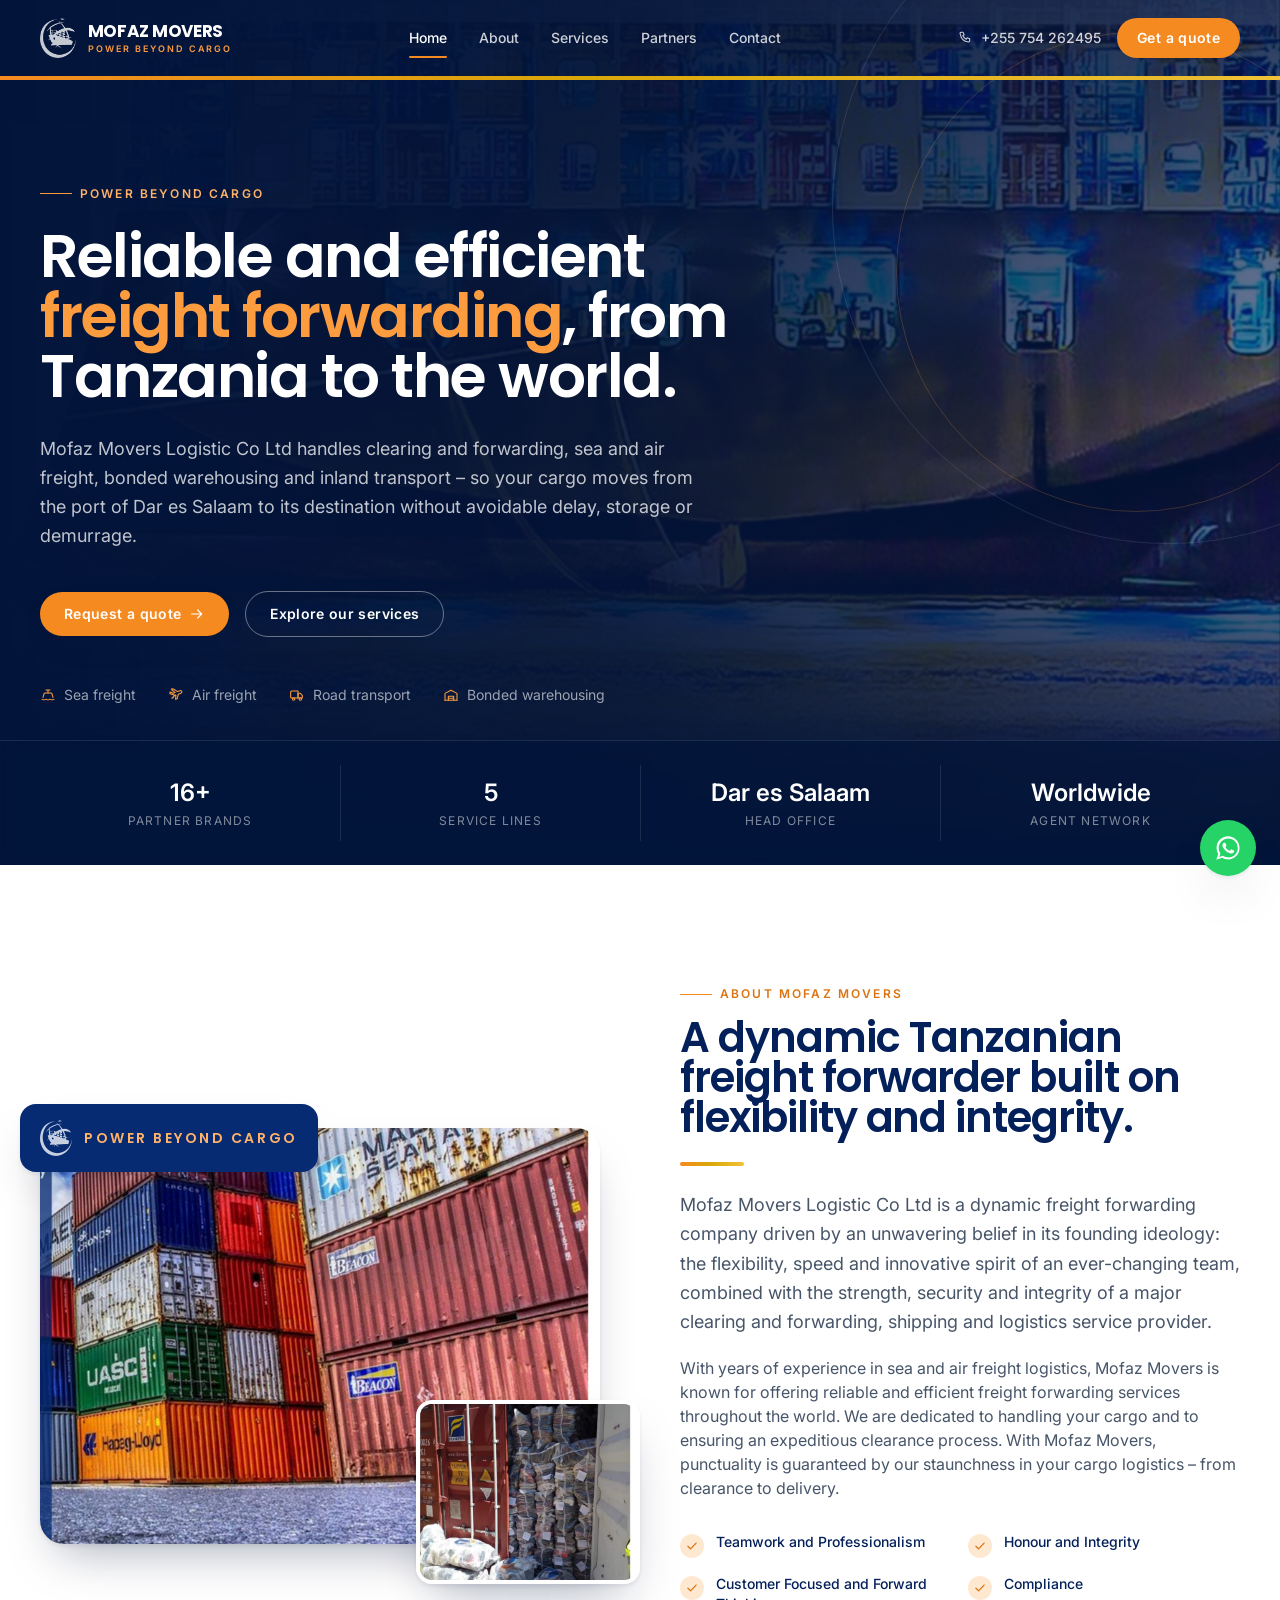
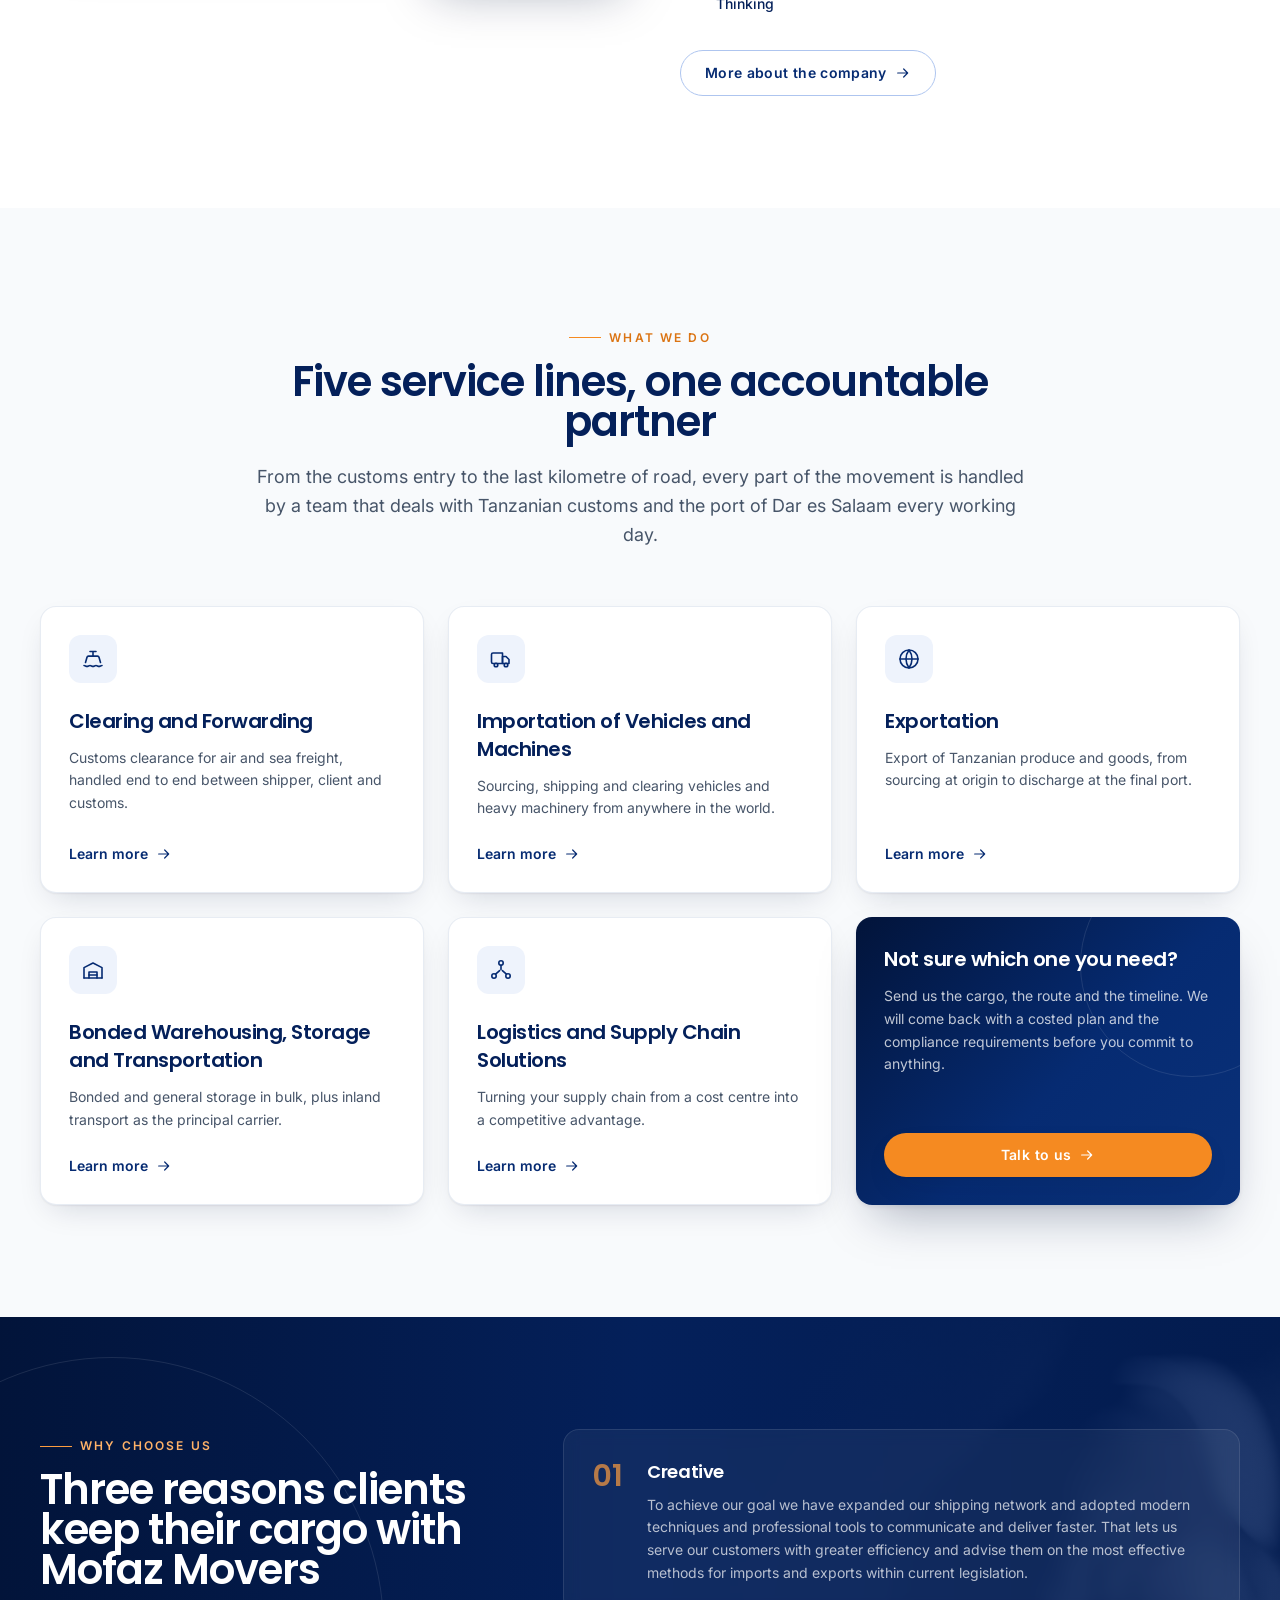
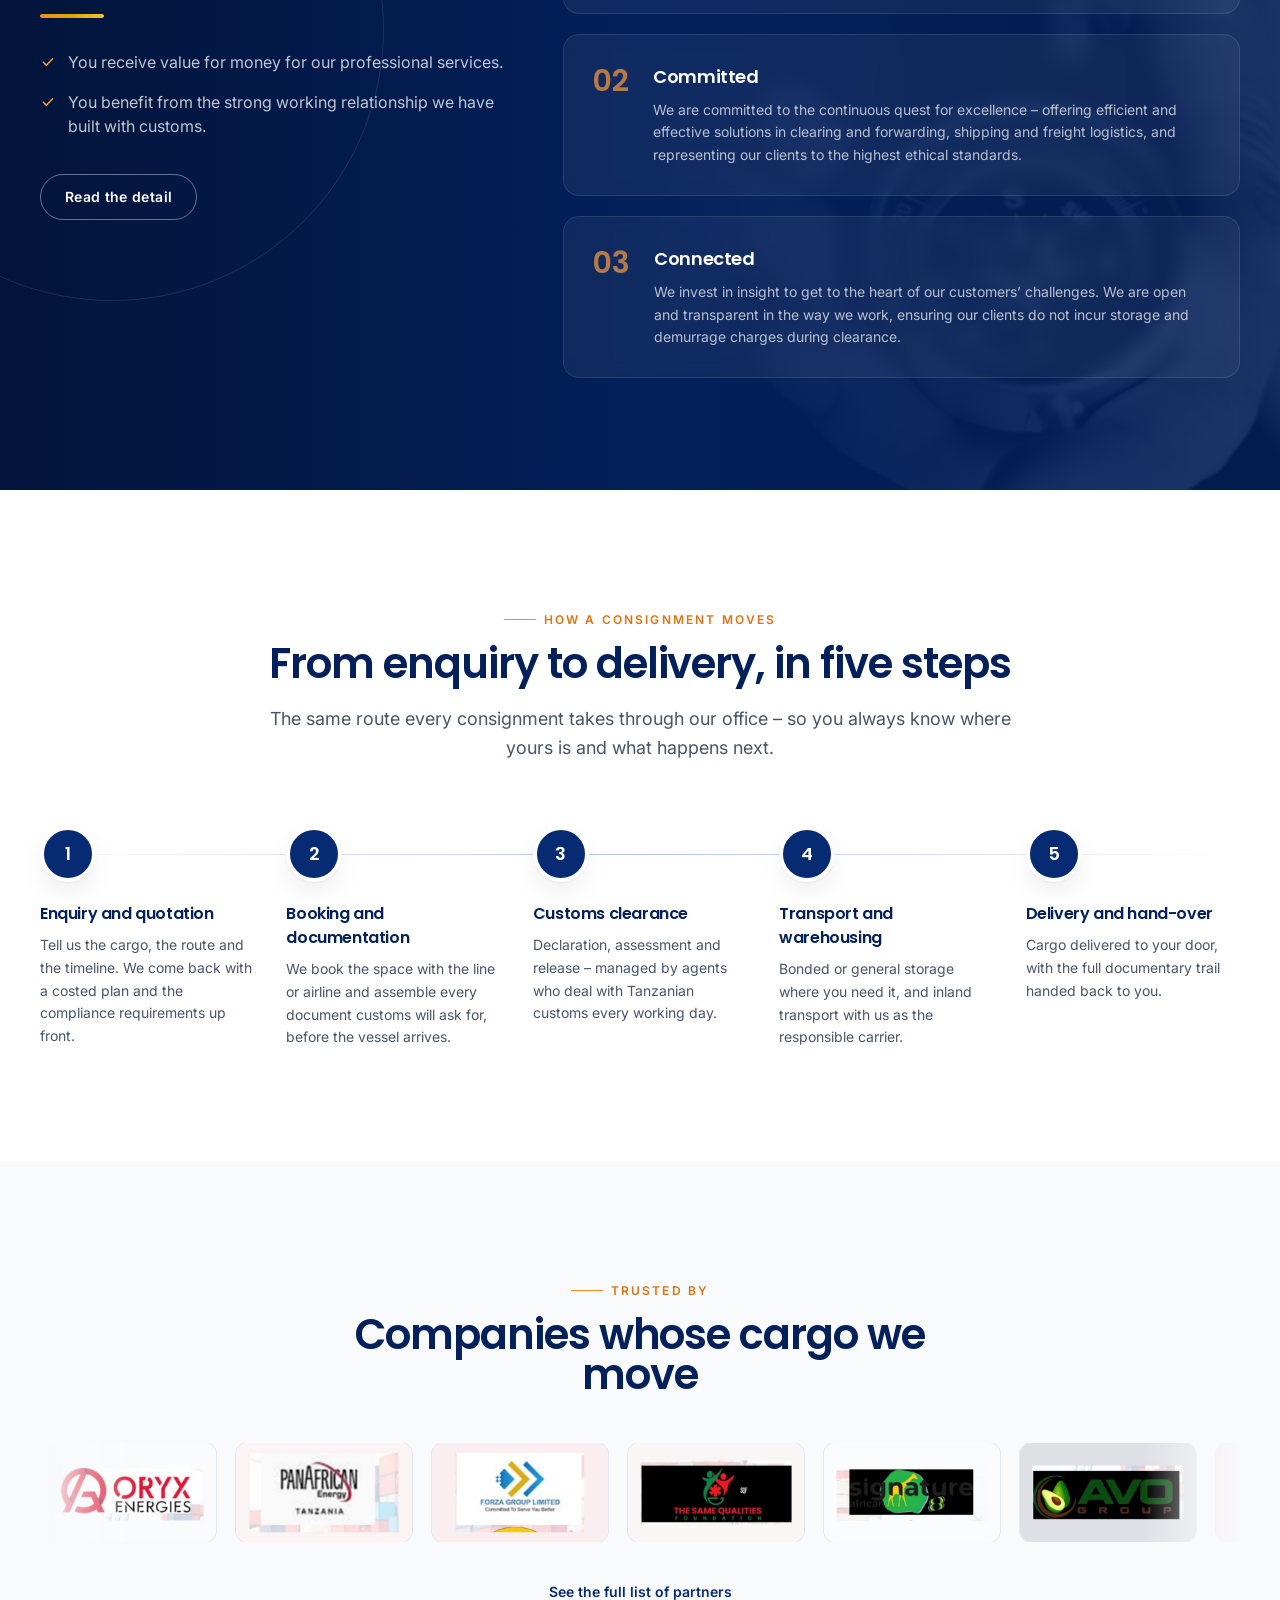
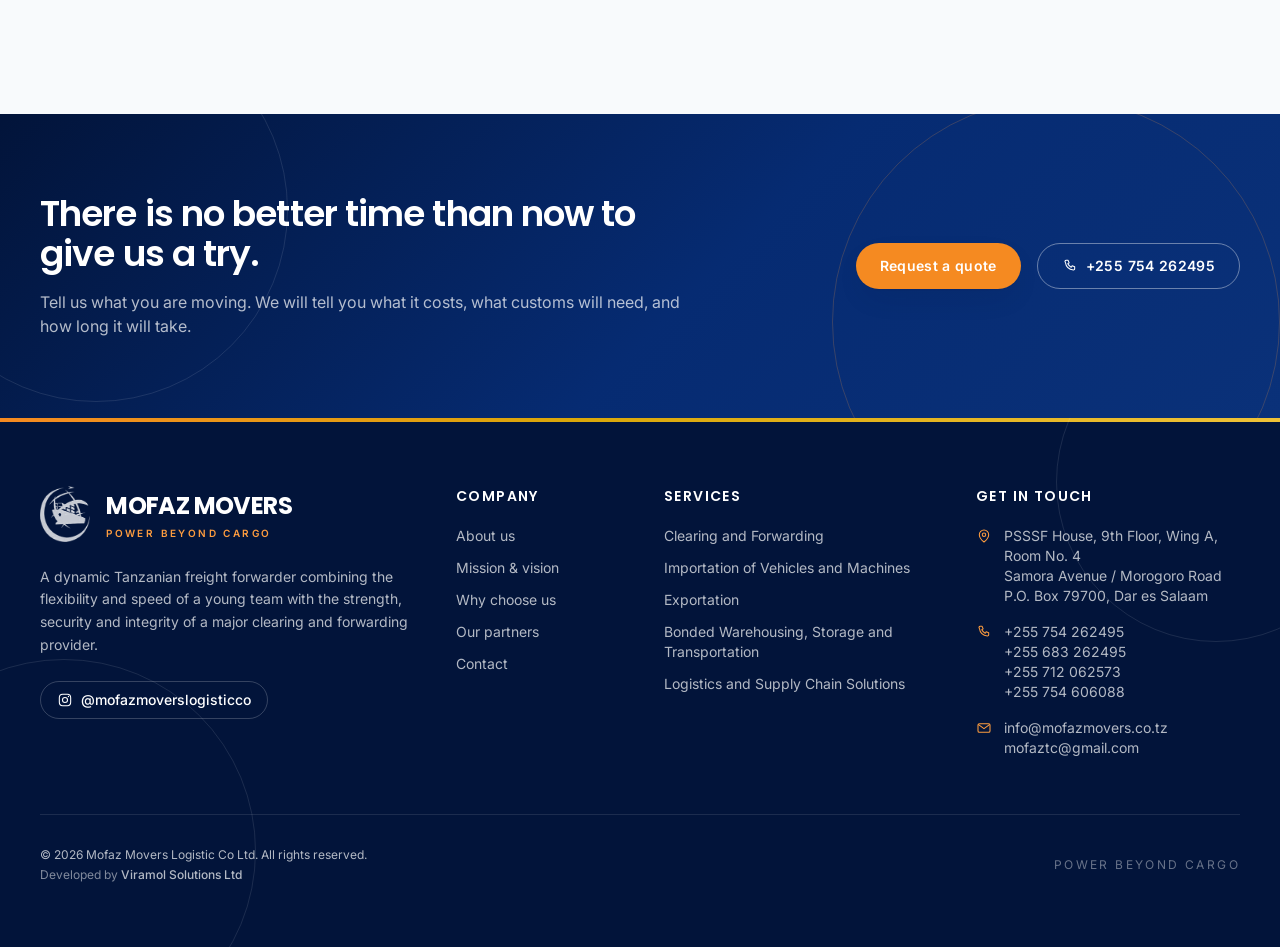
==== commit c6c6c47e: "Configurable contact destination, required phone, and a developer credit - Contact form destination " ====
--- a/index.html
+++ b/index.html
@@ -709,7 +709,14 @@
     </div>
 
     <div class="mt-14 flex flex-col gap-4 border-t border-white/10 pt-8 text-xs sm:flex-row sm:items-center sm:justify-between">
-      <p>&copy; <span data-year>2026</span> Mofaz Movers Logistic Co Ltd. All rights reserved.</p>
+      <div class="space-y-1">
+        <p>&copy; <span data-year>2026</span> Mofaz Movers Logistic Co Ltd. All rights reserved.</p>
+        <p class="text-white/50">
+          Developed by
+          <a href="https://viramol.co.tz" target="_blank" rel="noopener"
+             class="font-medium text-white/70 underline-offset-2 transition hover:text-cargo-300 hover:underline">Viramol Solutions Ltd</a>
+        </p>
+      </div>
       <p class="uppercase tracking-[.2em] text-white/40">Power Beyond Cargo</p>
     </div>
   </div>
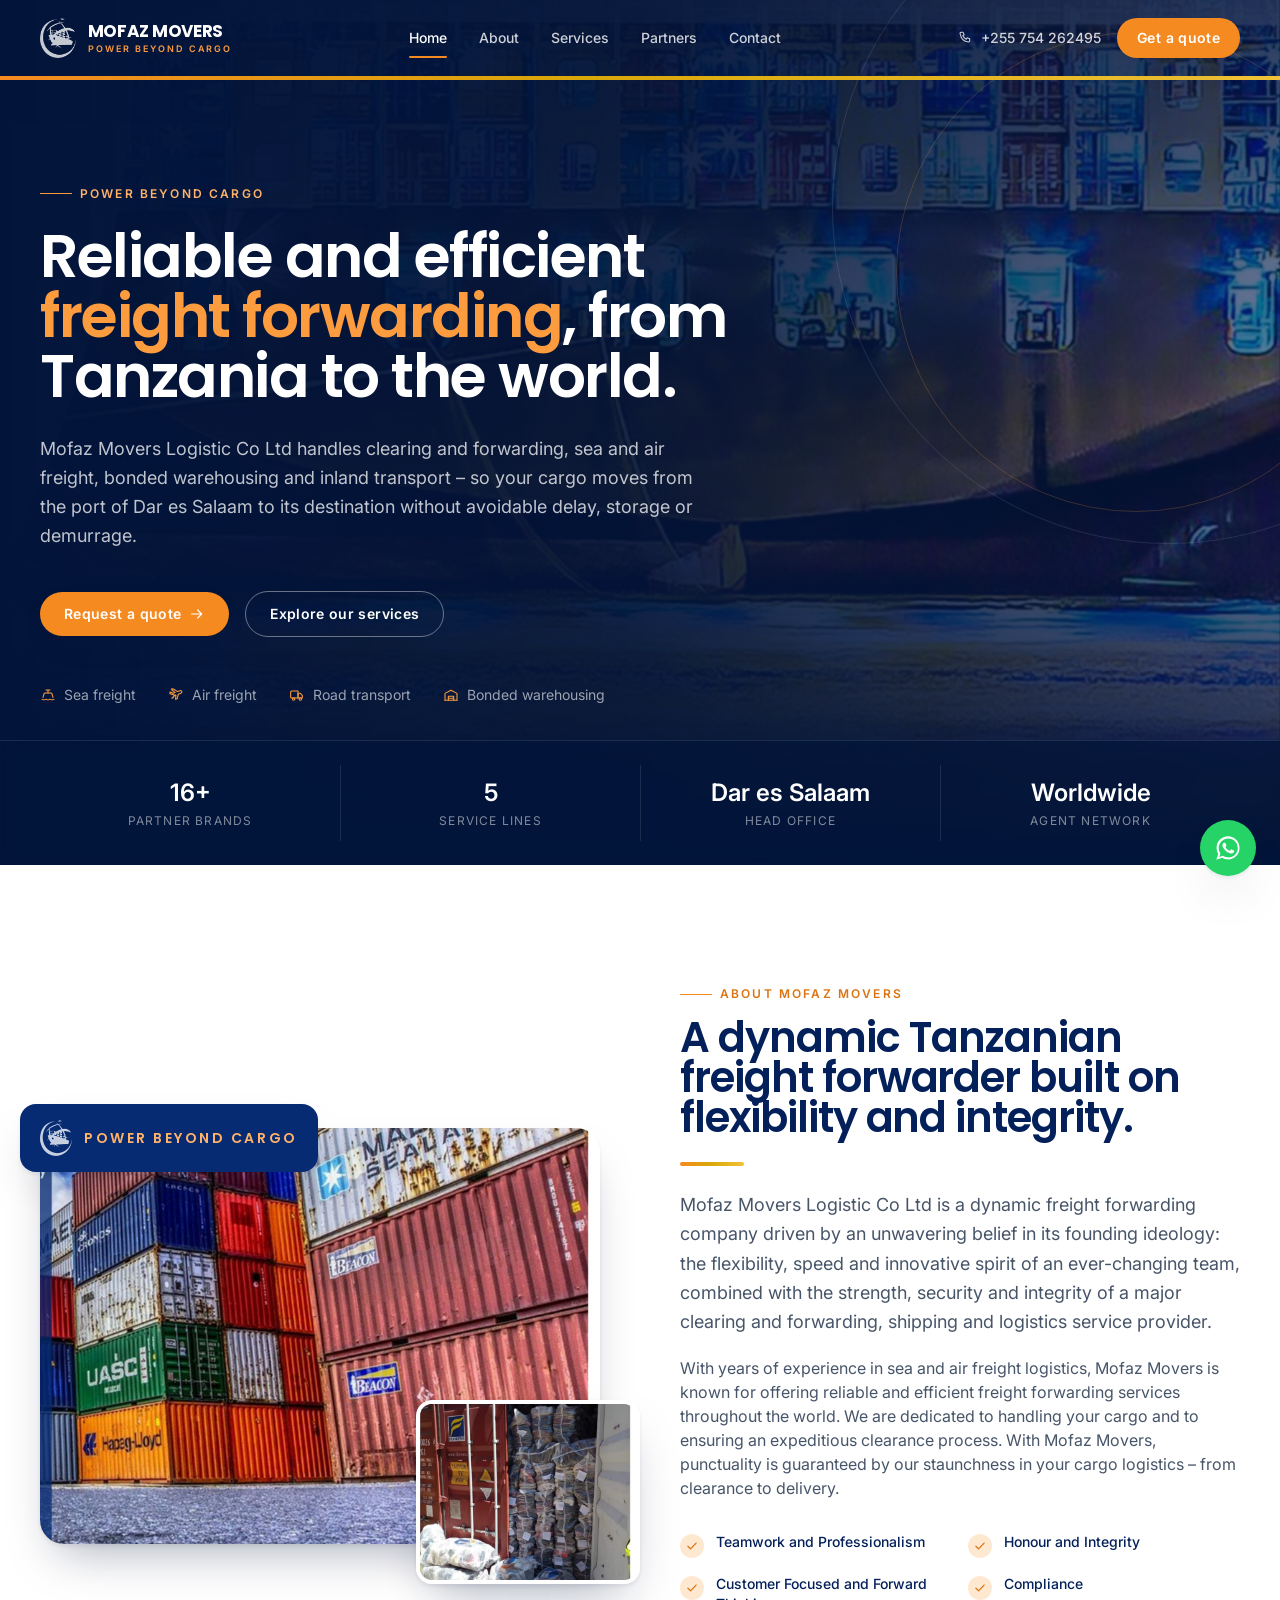
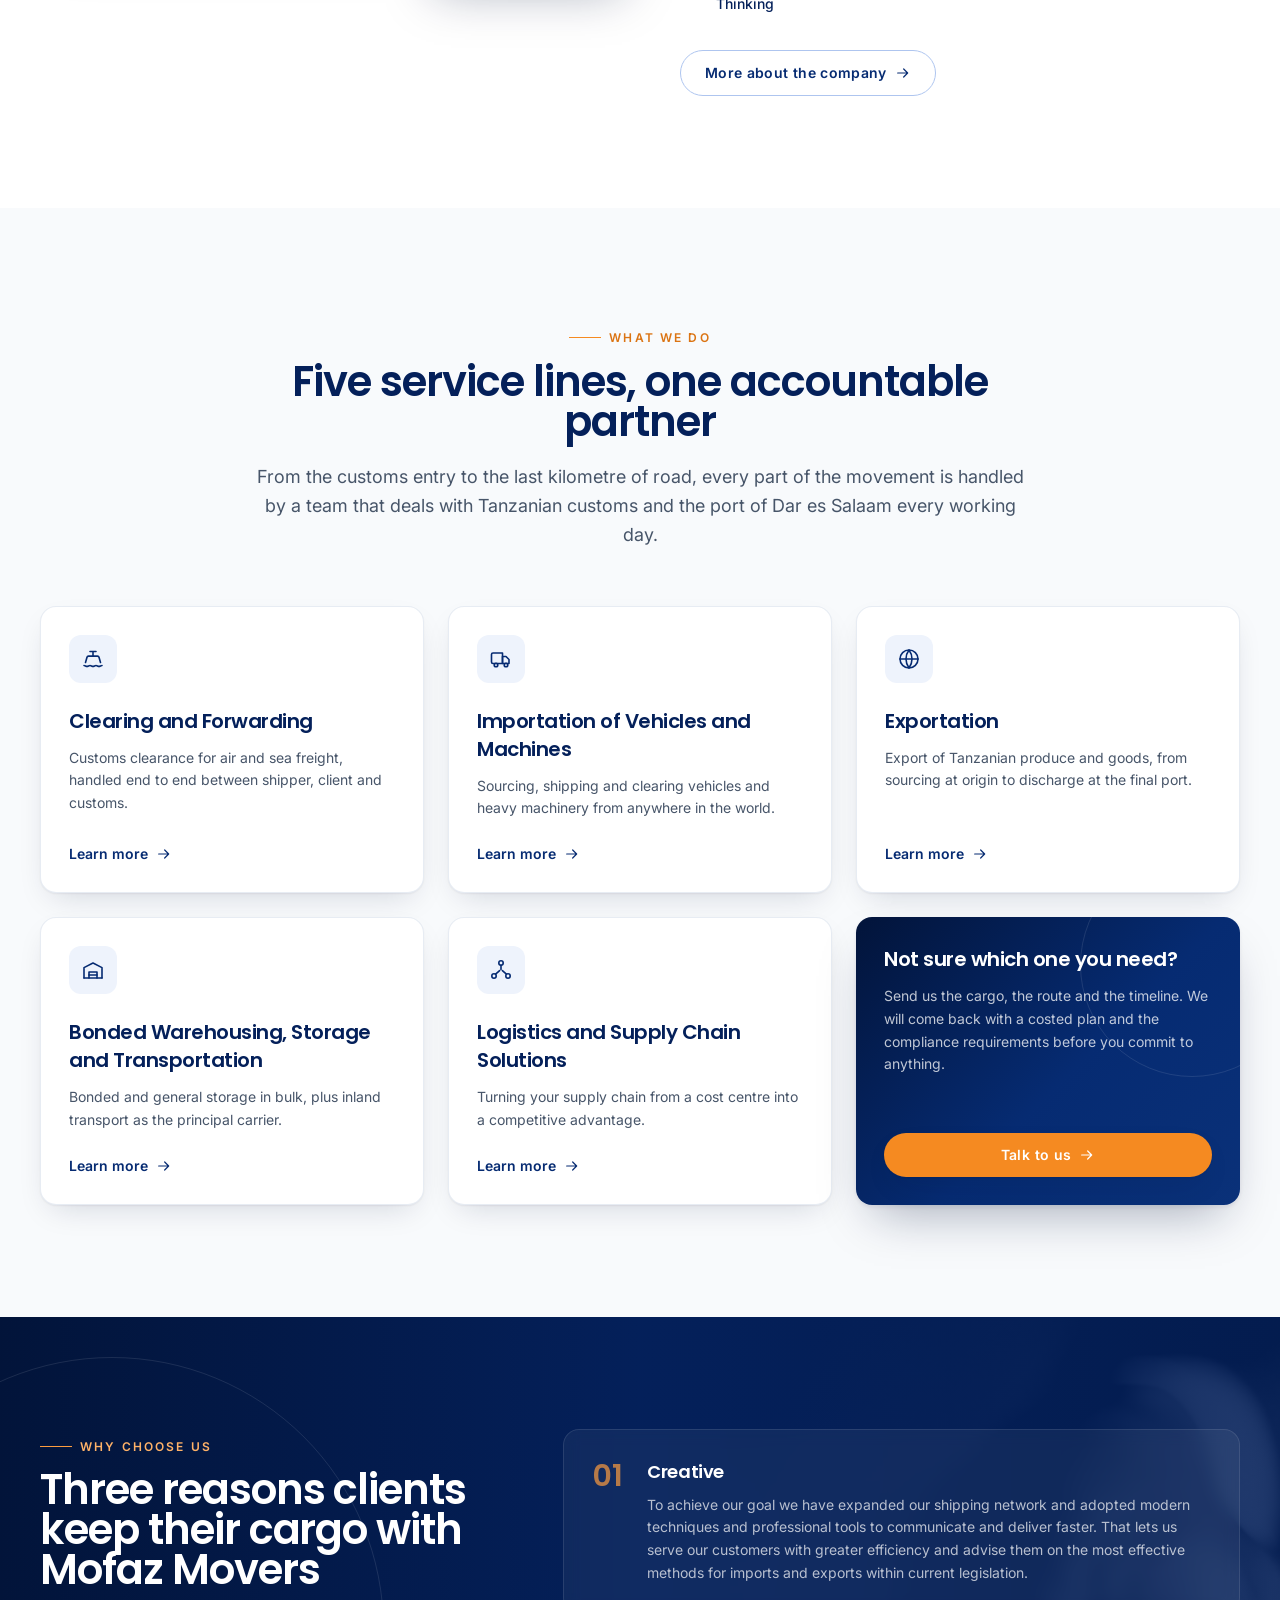
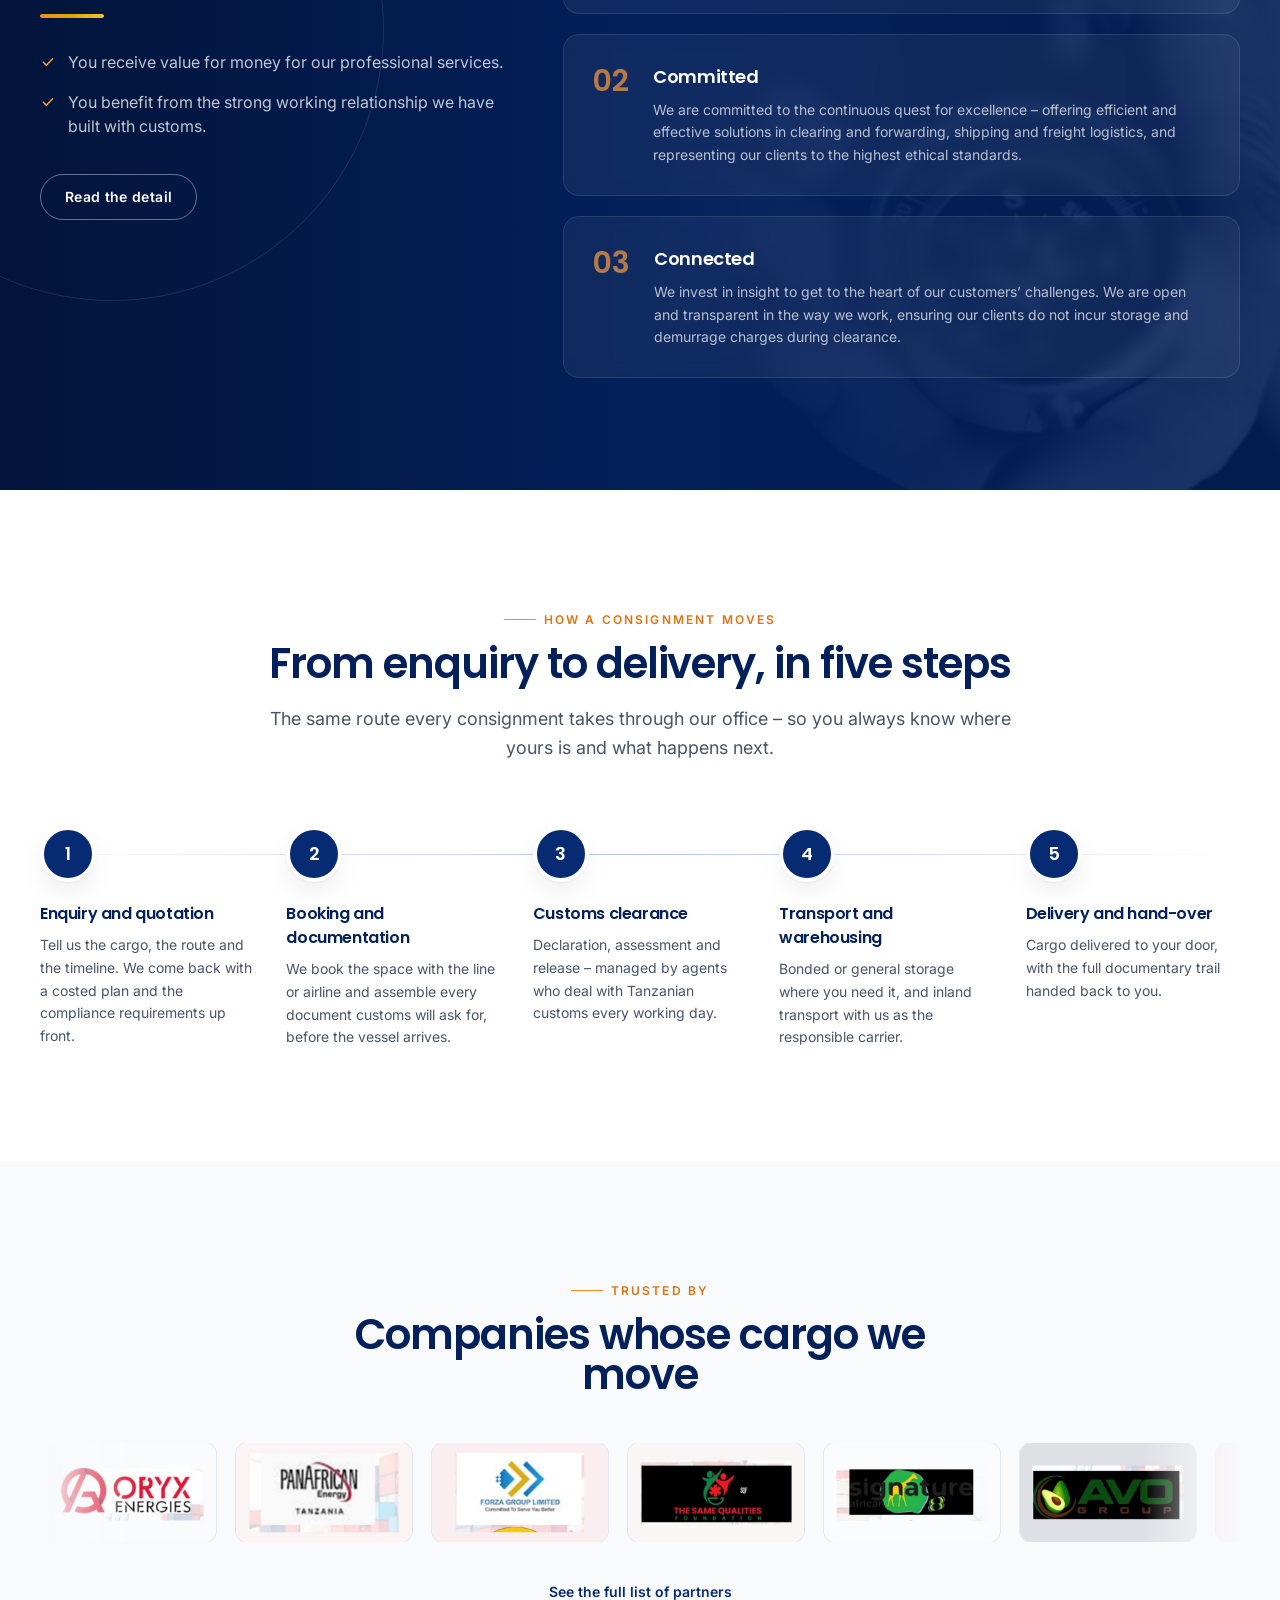
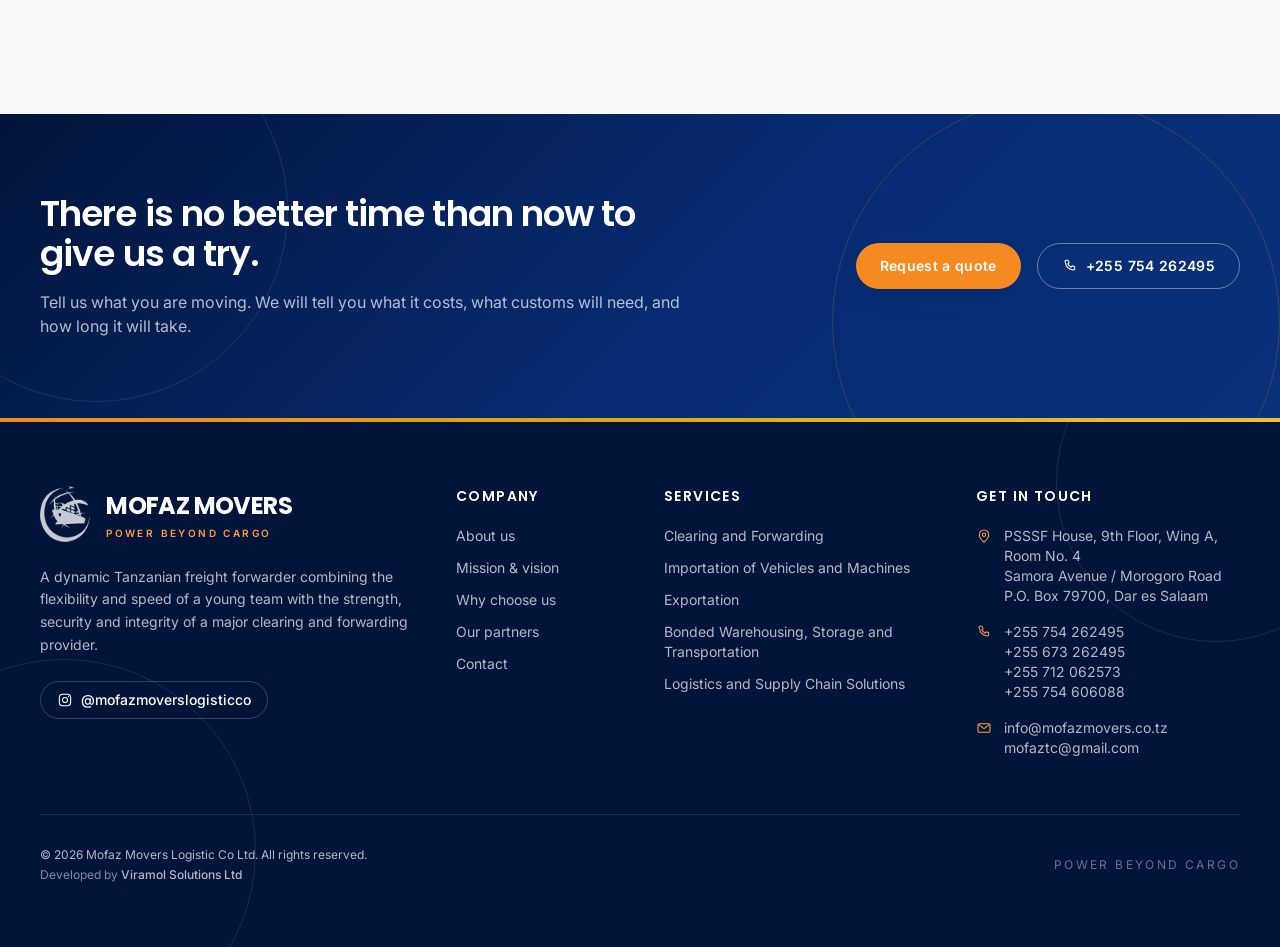
==== commit 3108f844: "Update phone number 0683 26 24 95 to 0673 26 24 95 Corrected the tel: links and displayed number acr" ====
--- a/index.html
+++ b/index.html
@@ -197,8 +197,8 @@
             <a href="tel:+255754262495" class="flex items-center gap-3 hover:text-white">
               <svg class="h-4 w-4"><use href="#icon-phone"></use></svg>+255 754 262495
             </a>
-            <a href="tel:+255683262495" class="flex items-center gap-3 hover:text-white">
-              <svg class="h-4 w-4"><use href="#icon-phone"></use></svg>+255 683 262495
+            <a href="tel:+255673262495" class="flex items-center gap-3 hover:text-white">
+              <svg class="h-4 w-4"><use href="#icon-phone"></use></svg>+255 673 262495
             </a>
         <a href="mailto:info@mofazmovers.co.tz" class="flex items-center gap-3 hover:text-white">
           <svg class="h-4 w-4"><use href="#icon-mail"></use></svg>info@mofazmovers.co.tz
@@ -691,7 +691,7 @@
             <svg class="mt-0.5 h-4 w-4 shrink-0 text-cargo-400"><use href="#icon-phone"></use></svg>
             <span>
               <a href="tel:+255754262495" class="block transition hover:text-cargo-300">+255 754 262495</a>
-              <a href="tel:+255683262495" class="block transition hover:text-cargo-300">+255 683 262495</a>
+              <a href="tel:+255673262495" class="block transition hover:text-cargo-300">+255 673 262495</a>
               <a href="tel:+255712062573" class="block transition hover:text-cargo-300">+255 712 062573</a>
               <a href="tel:+255754606088" class="block transition hover:text-cargo-300">+255 754 606088</a>
             </span>
